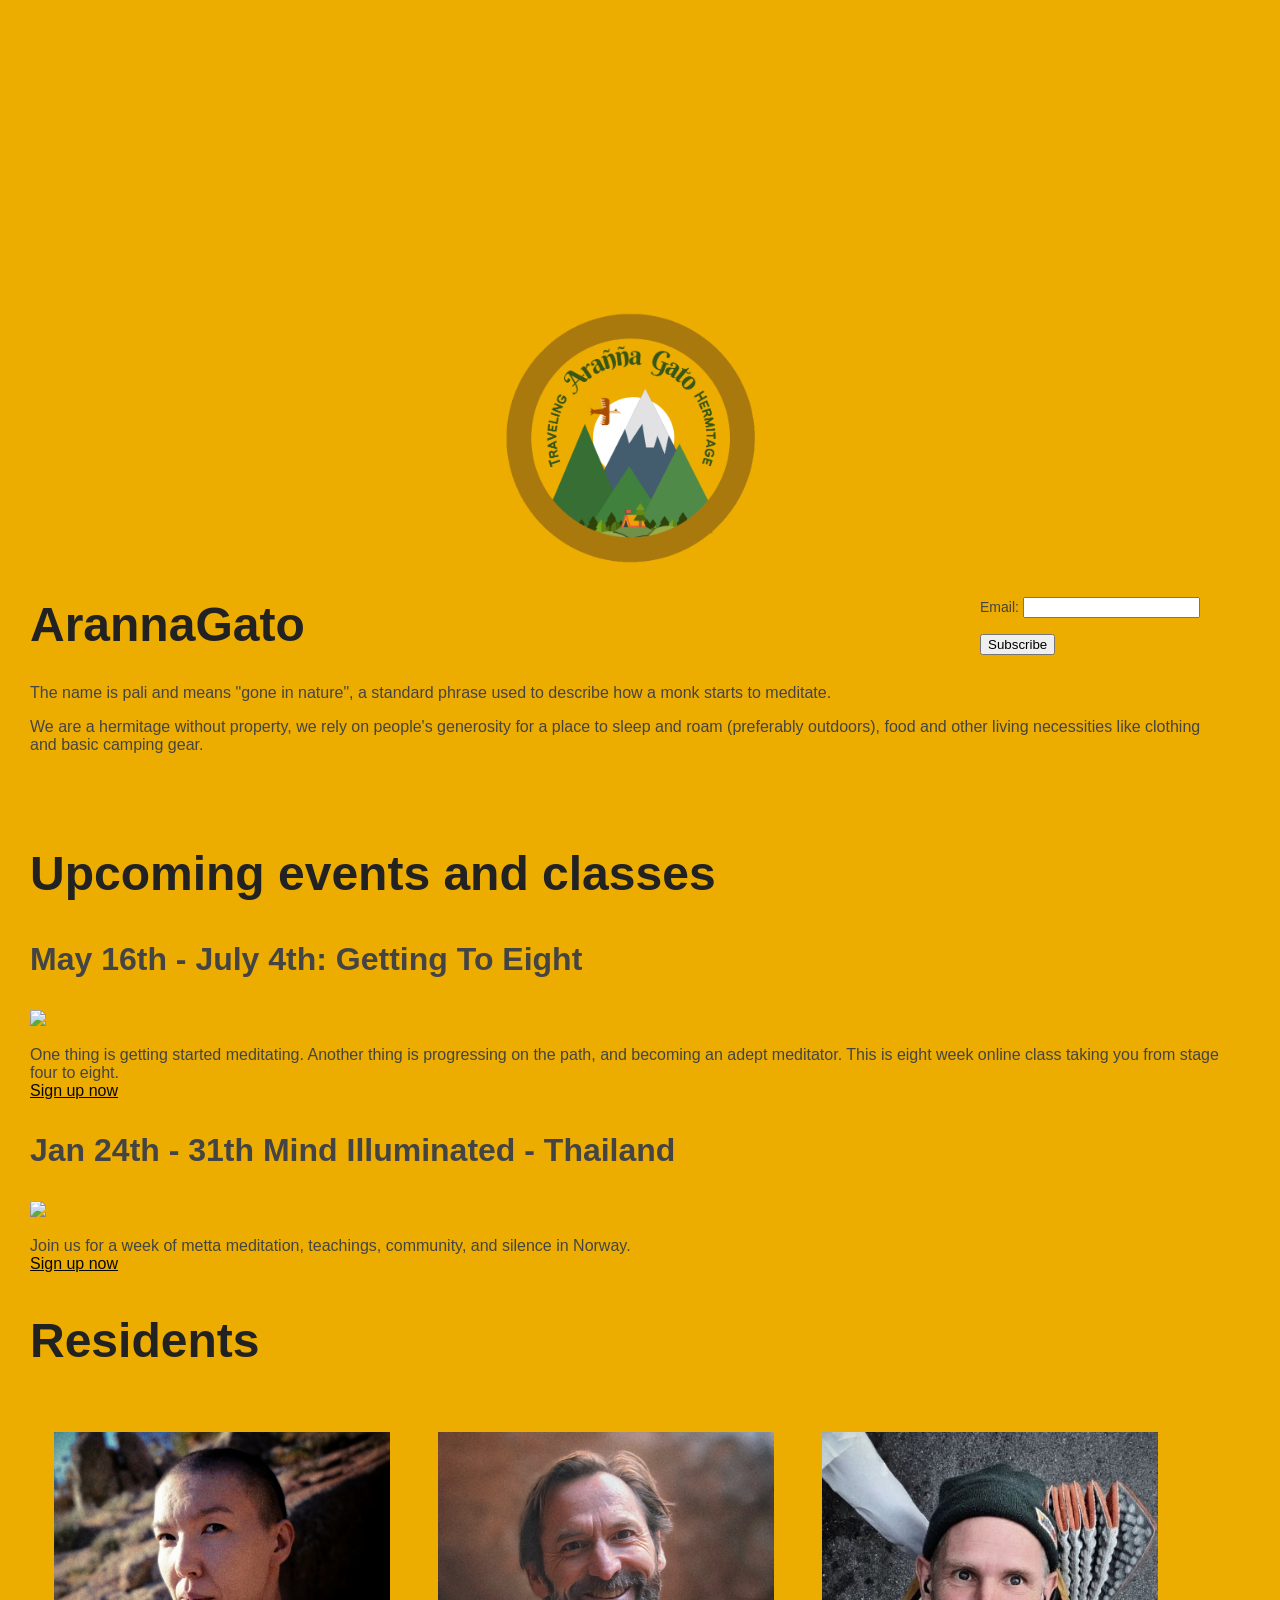
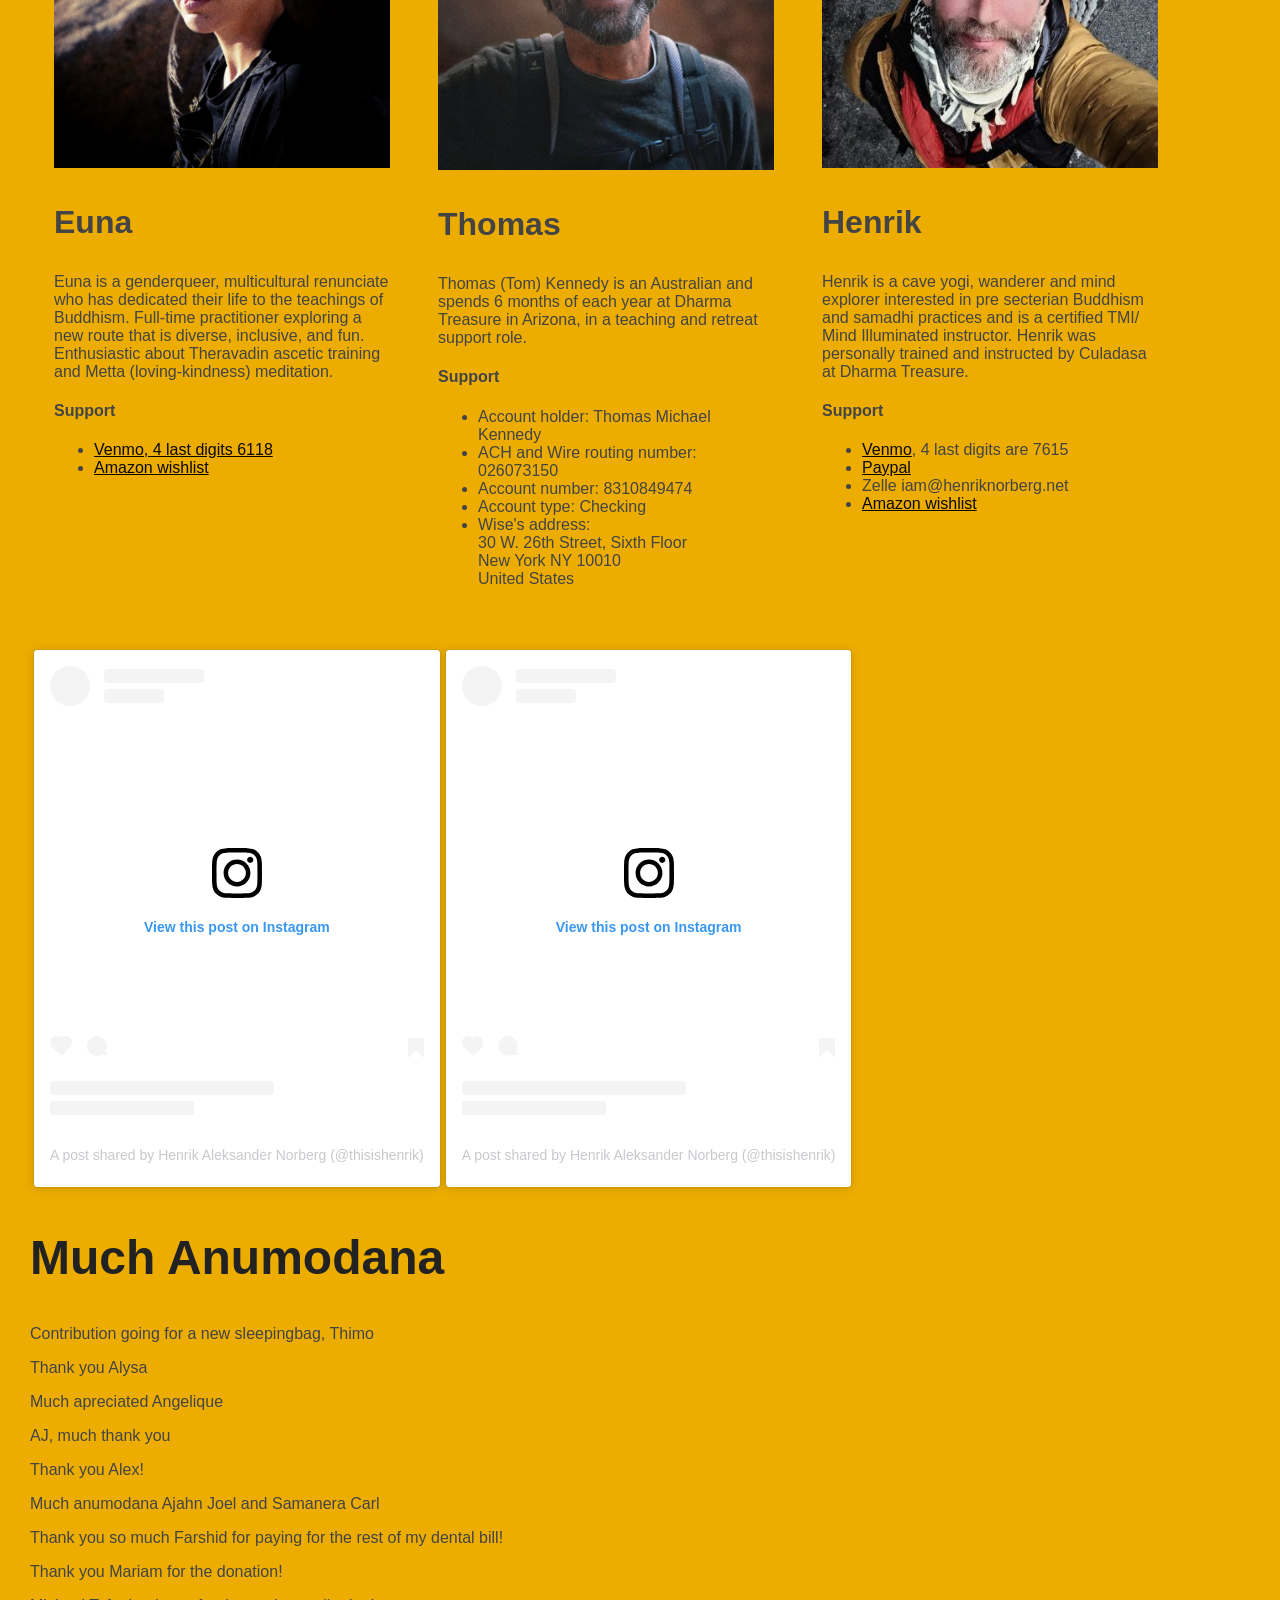
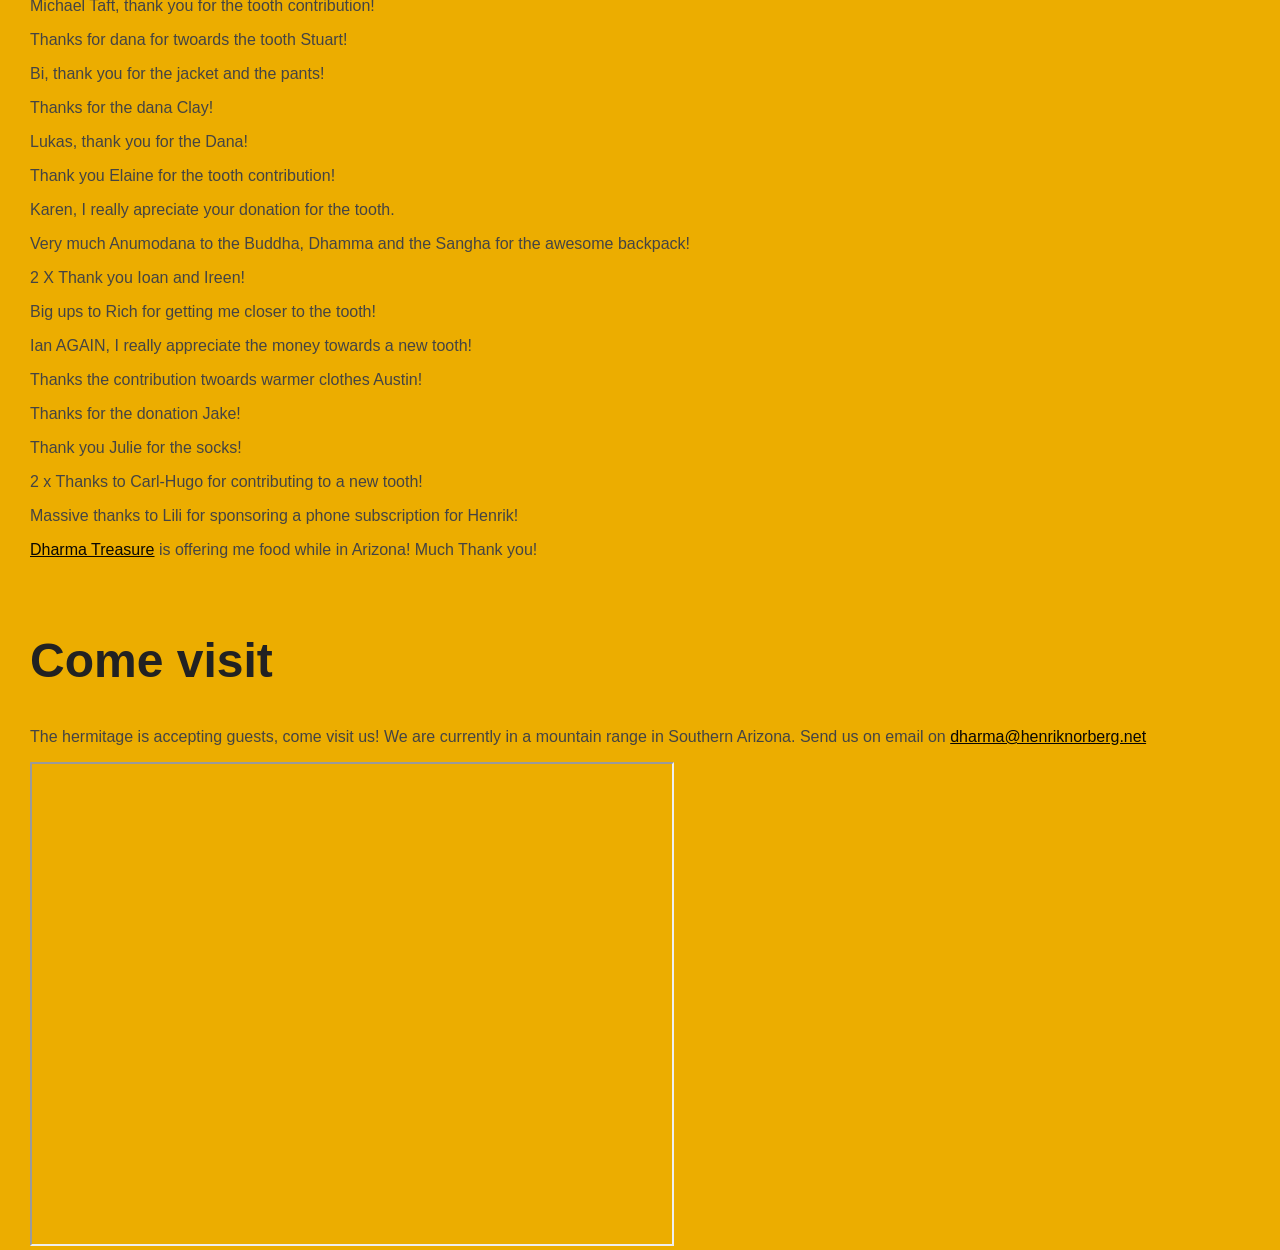
==== index.html @ daa72509 "banner test4" ====
<!DOCTYPE html>
<html lang="en">

<head>
  <meta charset="utf-8">
  <meta name="viewport" content="width=device-width">

  <title>Aranna Gato Hermitage</title>
  <meta name="description" content="A personal collection of recipes and other cooking resources.">
  <meta name="author" content="Alex Rutar">

  <link rel="stylesheet" type="text/css" href="style.css">
  <link rel="icon" href="/icon.png" type="image/svg+xml">
</head>

<body>
  <!-- <div class="banner"> -->
   </div>
  <!-- <nav>
      <a href="/writing/">Writing</a>
      <a href="/">About</a>
    </nav> -->
 
  <div class="content">
   <img class="logo" alt="Aranna Gato Traveling Hermitage" src="arannaLogo.png">
    <!-- Sign up -->

    <div id="mc_embed_shell" Margin-left: 50px;" style="float:right">
      <link href="//cdn-images.mailchimp.com/embedcode/classic-061523.css" rel="stylesheet" type="text/css">
      <style type="text/css">
        #mc_embed_signup {

          false;
          clear: left;
          font: 14px Helvetica, Arial, sans-serif;
          width: 250px;

        }

        /* Add your own Mailchimp form style overrides in your site stylesheet or in this style block.
            We recommend moving this block and the preceding CSS link to the HEAD of your HTML file. */
      </style>

      <div id="mc_embed_signup">
        <form
          action="https://henriknorberg.us5.list-manage.com/subscribe/post?u=52f7e130e2c06dae5dff560c1&amp;id=2089b57725&amp;f_id=007f2cebf0"
          method="post" id="mc-embedded-subscribe-form" name="mc-embedded-subscribe-form" class="validate"
          target="_blank">
          <div id="mc_embed_signup_scroll">

            <div class="mc-field-group"><label for="mce-EMAIL">Email: </label><input type="email" name="EMAIL"
                class="required email" id="mce-EMAIL" required="" value=""></div>
            <div id="mce-responses" class="clear foot">
              <div class="response" id="mce-error-response" style="display: none;"></div>
              <div class="response" id="mce-success-response" style="display: none;"></div>
            </div>
            <div aria-hidden="true" style="position: absolute; left: -5000px;">
              /* real people should not fill this in and expect good things - do not remove this or risk form bot
              signups */
              <input type="text" name="b_52f7e130e2c06dae5dff560c1_2089b57725" tabindex="-1" value="">
            </div>
            <br />
            <div class="optionalParent">
              <div class="clear foot">
                <input type="submit" name="subscribe" id="mc-embedded-subscribe" class="button" value="Subscribe">
                <p style="margin: 0px auto;"><a href="http://eepurl.com/iH0bYs"
                    title="Mailchimp - email marketing made easy and fun"><span style="margin-top: -63px; display: inline-block; background-color: transparent; border-radius:
                      4px;"></span></a></p>
              </div>
            </div>
          </div>
        </form>
      </div>
      <script defer type="text/javascript" src="//s3.amazonaws.com/downloads.mailchimp.com/js/mc-validate.js"></script>
      <script defer type="text/javascript">
        (function ($) {
          window.fnames = new Array();
          window.ftypes = new Array();
          fnames[0] = 'EMAIL';
          ftypes[0] = 'email';
        }(jQuery));
        var $mcj = jQuery.noConflict(true);
      </script>
    </div>

    <!-- END signup -->
    <div class="">
      <h1>ArannaGato</h1>

      <p>The name is pali and means "gone in nature", a standard phrase used to describe how a monk starts to meditate.
      </p>
      <p>
        We are a hermitage without property, we rely on people's generosity for a place to sleep and roam (preferably
        outdoors),
        food and other living necessities like clothing and basic camping gear.</p>

    </div>
    <br />




    <div>
      <br />
      <div class="events">
        <h2>Upcoming events and classes</h2>
        <!-- <h3>Getting from one to Ten - on demand</h3>
      <img width="100%" src="https://dharmatreasure.org/wp-content/uploads/illuminatingthenrth-1536x730.png">
      <p>an in-person alternative to the Getting to 4/8/10 class for anyone who cannot join the group events. You'll have access to the latest course materials, video lectures, and have a weekly one-hour one-on-one session with Henrik.       <a></a>
      </p> -->

        <h3>May 16th - July 4th: Getting To Eight</h3>
        <a href="https://www.eventbrite.com/e/getting-to-eight-2026-tickets-1926404119579?aff=henrik">
          <img width="100%" src="https://dharmatreasure.org/wp-content/uploads/gettingtoeight26-1-800x415.png">
        </a>
        <p>
          One thing is getting started meditating. Another thing is progressing on the path, and becoming an adept
          meditator.
          This is eight week online class taking you from stage four to eight.
          <a href="https://www.eventbrite.com/e/getting-to-eight-2026-tickets-1926404119579?aff=henrik"></br>Sign
            up
            now</a>
        </p>

        <h3>Jan 24th - 31th Mind Illuminated - Thailand</h3>
        <a href="https://www.eventbrite.com/e/the-mind-iluminated-norway-tickets-1925111713959?aff=henrik">
          <img width="100%" src="https://dharmatreasure.org/wp-content/uploads/mindilluminated-metta-800x351.png">
        </a>
        <p>
          Join us for a week of metta meditation, teachings, community, and silence in Norway.
          <a href="https://www.eventbrite.com/e/the-mind-iluminated-norway-tickets-1925111713959?aff=henrik"></br>Sign
            up
            now</a>
        </p>

      </div>
      <h2>Residents</h2>
      <div class="person">

        <img src="euna.jpg" alt="">
        <h3>Euna</h3>
        <p>
          Euna is a genderqueer, multicultural renunciate who has dedicated their life to the teachings of Buddhism.
          Full-time practitioner exploring a new route that is diverse, inclusive, and fun. Enthusiastic about
          Theravadin ascetic training and Metta (loving-kindness) meditation.
        </p>
        <h4>Support</h4>
        <ul>

          <li><a href="https://account.venmo.com/u/eunathescoby">Venmo, 4 last digits 6118</a></li>

          <li><a href="https://www.amazon.com/hz/wishlist/ls/124J8D5WPN23A/ref=nav_wishlist_lists_1">Amazon wishlist</a>
          </li>


        </ul>


      </div>
      <div class="person">

        <img src="tom.jpg" alt="">
        <h3>Thomas</h3>
        <p>
          Thomas (Tom) Kennedy is an Australian and spends 6 months of each year at Dharma Treasure in Arizona, in a
          teaching and retreat support role. </p>
        <h4>Support</h4>
        <ul>
          <li>Account holder: Thomas Michael Kennedy</li>
          <li>ACH and Wire routing number: 026073150</li>
          <li>Account number: 8310849474</li>
          <li>Account type: Checking</li>
          <li>Wise's address: <br /> 30 W. 26th Street, Sixth Floor
            <br />New York NY 10010
            <br />United States</li>
        </ul>
        <br />

      </div>
      <div class="person">

        <img src="henrik.jpg" alt="">
        <h3>Henrik</h3>
        <p>
          Henrik is a cave yogi, wanderer and mind explorer interested in pre secterian Buddhism and samadhi practices
          and is a certified TMI/ Mind Illuminated instructor. Henrik was personally
          trained and instructed by Culadasa at Dharma Treasure.
        </p>
        <h4>Support</h4>
        <ul>
          <li><a href="https://account.venmo.com/u/henrik-norberg">Venmo</a>, 4 last digits are 7615</li>
          <li><a href="https://www.paypal.com/paypalme/thisishenrik">Paypal</a></li>
          <li>Zelle iam@henriknorberg.net</li>
          <li><a href="https://www.amazon.com/hz/wishlist/ls/2X8P7S09TIFB2?ref_=wl_share">
              Amazon wishlist</a></li>
        </ul>
        <br />


      </div>
    </div>
    <br />
    <br />

    <table class="demo">
      <tbody>

        <tr>
          <td>
            <blockquote class="instagram-media" data-instgrm-captioned
              data-instgrm-permalink="https://www.instagram.com/p/Ck3DsiyuTY8/?utm_source=ig_embed&amp;utm_campaign=loading"
              data-instgrm-version="14"
              style=" background:#FFF; border:0; border-radius:3px; box-shadow:0 0 1px 0 rgba(0,0,0,0.5),0 1px 10px 0 rgba(0,0,0,0.15); margin: 1px; max-width:540px; min-width:326px; padding:0; width:99.375%; width:-webkit-calc(100% - 2px); width:calc(100% - 2px);">
              <div style="padding:16px;"> <a
                  href="https://www.instagram.com/p/Ck3DsiyuTY8/?utm_source=ig_embed&amp;utm_campaign=loading"
                  style=" background:#FFFFFF; line-height:0; padding:0 0; text-align:center; text-decoration:none; width:100%;"
                  target="_blank">
                  <div style=" display: flex; flex-direction: row; align-items: center;">
                    <div
                      style="background-color: #F4F4F4; border-radius: 50%; flex-grow: 0; height: 40px; margin-right: 14px; width: 40px;">
                    </div>
                    <div style="display: flex; flex-direction: column; flex-grow: 1; justify-content: center;">
                      <div
                        style=" background-color: #F4F4F4; border-radius: 4px; flex-grow: 0; height: 14px; margin-bottom: 6px; width: 100px;">
                      </div>
                      <div
                        style=" background-color: #F4F4F4; border-radius: 4px; flex-grow: 0; height: 14px; width: 60px;">
                      </div>
                    </div>
                  </div>
                  <div style="padding: 19% 0;"></div>
                  <div style="display:block; height:50px; margin:0 auto 12px; width:50px;"><svg width="50px"
                      height="50px" viewBox="0 0 60 60" version="1.1" xmlns="https://www.w3.org/2000/svg"
                      xmlns:xlink="https://www.w3.org/1999/xlink">
                      <g stroke="none" stroke-width="1" fill="none" fill-rule="evenodd">
                        <g transform="translate(-511.000000, -20.000000)" fill="#000000">
                          <g>
                            <path
                              d="M556.869,30.41 C554.814,30.41 553.148,32.076 553.148,34.131 C553.148,36.186 554.814,37.852 556.869,37.852 C558.924,37.852 560.59,36.186 560.59,34.131 C560.59,32.076 558.924,30.41 556.869,30.41 M541,60.657 C535.114,60.657 530.342,55.887 530.342,50 C530.342,44.114 535.114,39.342 541,39.342 C546.887,39.342 551.658,44.114 551.658,50 C551.658,55.887 546.887,60.657 541,60.657 M541,33.886 C532.1,33.886 524.886,41.1 524.886,50 C524.886,58.899 532.1,66.113 541,66.113 C549.9,66.113 557.115,58.899 557.115,50 C557.115,41.1 549.9,33.886 541,33.886 M565.378,62.101 C565.244,65.022 564.756,66.606 564.346,67.663 C563.803,69.06 563.154,70.057 562.106,71.106 C561.058,72.155 560.06,72.803 558.662,73.347 C557.607,73.757 556.021,74.244 553.102,74.378 C549.944,74.521 548.997,74.552 541,74.552 C533.003,74.552 532.056,74.521 528.898,74.378 C525.979,74.244 524.393,73.757 523.338,73.347 C521.94,72.803 520.942,72.155 519.894,71.106 C518.846,70.057 518.197,69.06 517.654,67.663 C517.244,66.606 516.755,65.022 516.623,62.101 C516.479,58.943 516.448,57.996 516.448,50 C516.448,42.003 516.479,41.056 516.623,37.899 C516.755,34.978 517.244,33.391 517.654,32.338 C518.197,30.938 518.846,29.942 519.894,28.894 C520.942,27.846 521.94,27.196 523.338,26.654 C524.393,26.244 525.979,25.756 528.898,25.623 C532.057,25.479 533.004,25.448 541,25.448 C548.997,25.448 549.943,25.479 553.102,25.623 C556.021,25.756 557.607,26.244 558.662,26.654 C560.06,27.196 561.058,27.846 562.106,28.894 C563.154,29.942 563.803,30.938 564.346,32.338 C564.756,33.391 565.244,34.978 565.378,37.899 C565.522,41.056 565.552,42.003 565.552,50 C565.552,57.996 565.522,58.943 565.378,62.101 M570.82,37.631 C570.674,34.438 570.167,32.258 569.425,30.349 C568.659,28.377 567.633,26.702 565.965,25.035 C564.297,23.368 562.623,22.342 560.652,21.575 C558.743,20.834 556.562,20.326 553.369,20.18 C550.169,20.033 549.148,20 541,20 C532.853,20 531.831,20.033 528.631,20.18 C525.438,20.326 523.257,20.834 521.349,21.575 C519.376,22.342 517.703,23.368 516.035,25.035 C514.368,26.702 513.342,28.377 512.574,30.349 C511.834,32.258 511.326,34.438 511.181,37.631 C511.035,40.831 511,41.851 511,50 C511,58.147 511.035,59.17 511.181,62.369 C511.326,65.562 511.834,67.743 512.574,69.651 C513.342,71.625 514.368,73.296 516.035,74.965 C517.703,76.634 519.376,77.658 521.349,78.425 C523.257,79.167 525.438,79.673 528.631,79.82 C531.831,79.965 532.853,80.001 541,80.001 C549.148,80.001 550.169,79.965 553.369,79.82 C556.562,79.673 558.743,79.167 560.652,78.425 C562.623,77.658 564.297,76.634 565.965,74.965 C567.633,73.296 568.659,71.625 569.425,69.651 C570.167,67.743 570.674,65.562 570.82,62.369 C570.966,59.17 571,58.147 571,50 C571,41.851 570.966,40.831 570.82,37.631">
                            </path>
                          </g>
                        </g>
                      </g>
                    </svg></div>
                  <div style="padding-top: 8px;">
                    <div
                      style=" color:#3897f0; font-family:Arial,sans-serif; font-size:14px; font-style:normal; font-weight:550; line-height:18px;">
                      View this post on Instagram</div>
                  </div>
                  <div style="padding: 12.5% 0;"></div>
                  <div style="display: flex; flex-direction: row; margin-bottom: 14px; align-items: center;">
                    <div>
                      <div
                        style="background-color: #F4F4F4; border-radius: 50%; height: 12.5px; width: 12.5px; transform: translateX(0px) translateY(7px);">
                      </div>
                      <div
                        style="background-color: #F4F4F4; height: 12.5px; transform: rotate(-45deg) translateX(3px) translateY(1px); width: 12.5px; flex-grow: 0; margin-right: 14px; margin-left: 2px;">
                      </div>
                      <div
                        style="background-color: #F4F4F4; border-radius: 50%; height: 12.5px; width: 12.5px; transform: translateX(9px) translateY(-18px);">
                      </div>
                    </div>
                    <div style="margin-left: 8px;">
                      <div
                        style=" background-color: #F4F4F4; border-radius: 50%; flex-grow: 0; height: 20px; width: 20px;">
                      </div>
                      <div
                        style=" width: 0; height: 0; border-top: 2px solid transparent; border-left: 6px solid #f4f4f4; border-bottom: 2px solid transparent; transform: translateX(16px) translateY(-4px) rotate(30deg)">
                      </div>
                    </div>
                    <div style="margin-left: auto;">
                      <div
                        style=" width: 0px; border-top: 8px solid #F4F4F4; border-right: 8px solid transparent; transform: translateY(16px);">
                      </div>
                      <div
                        style=" background-color: #F4F4F4; flex-grow: 0; height: 12px; width: 16px; transform: translateY(-4px);">
                      </div>
                      <div
                        style=" width: 0; height: 0; border-top: 8px solid #F4F4F4; border-left: 8px solid transparent; transform: translateY(-4px) translateX(8px);">
                      </div>
                    </div>
                  </div>
                  <div
                    style="display: flex; flex-direction: column; flex-grow: 1; justify-content: center; margin-bottom: 24px;">
                    <div
                      style=" background-color: #F4F4F4; border-radius: 4px; flex-grow: 0; height: 14px; margin-bottom: 6px; width: 224px;">
                    </div>
                    <div
                      style=" background-color: #F4F4F4; border-radius: 4px; flex-grow: 0; height: 14px; width: 144px;">
                    </div>
                  </div>
                </a>
                <p
                  style=" color:#c9c8cd; font-family:Arial,sans-serif; font-size:14px; line-height:17px; margin-bottom:0; margin-top:8px; overflow:hidden; padding:8px 0 7px; text-align:center; text-overflow:ellipsis; white-space:nowrap;">
                  <a href="https://www.instagram.com/p/Ck3DsiyuTY8/?utm_source=ig_embed&amp;utm_campaign=loading"
                    style=" color:#c9c8cd; font-family:Arial,sans-serif; font-size:14px; font-style:normal; font-weight:normal; line-height:17px; text-decoration:none;"
                    target="_blank">A post shared by Henrik Aleksander Norberg (@thisishenrik)</a></p>
              </div>
            </blockquote>
            <script async src="//www.instagram.com/embed.js"></script>
          </td>
          <td>
            <blockquote class="instagram-media" data-instgrm-captioned
              data-instgrm-permalink="https://www.instagram.com/p/Ce2UIdcLdB8/?utm_source=ig_embed&amp;utm_campaign=loading"
              data-instgrm-version="14"
              style=" background:#FFF; border:0; border-radius:3px; box-shadow:0 0 1px 0 rgba(0,0,0,0.5),0 1px 10px 0 rgba(0,0,0,0.15); margin: 1px; max-width:540px; min-width:326px; padding:0; width:99.375%; width:-webkit-calc(100% - 2px); width:calc(100% - 2px);">
              <div style="padding:16px;"> <a
                  href="https://www.instagram.com/p/Ce2UIdcLdB8/?utm_source=ig_embed&amp;utm_campaign=loading"
                  style=" background:#FFFFFF; line-height:0; padding:0 0; text-align:center; text-decoration:none; width:100%;"
                  target="_blank">
                  <div style=" display: flex; flex-direction: row; align-items: center;">
                    <div
                      style="background-color: #F4F4F4; border-radius: 50%; flex-grow: 0; height: 40px; margin-right: 14px; width: 40px;">
                    </div>
                    <div style="display: flex; flex-direction: column; flex-grow: 1; justify-content: center;">
                      <div
                        style=" background-color: #F4F4F4; border-radius: 4px; flex-grow: 0; height: 14px; margin-bottom: 6px; width: 100px;">
                      </div>
                      <div
                        style=" background-color: #F4F4F4; border-radius: 4px; flex-grow: 0; height: 14px; width: 60px;">
                      </div>
                    </div>
                  </div>
                  <div style="padding: 19% 0;"></div>
                  <div style="display:block; height:50px; margin:0 auto 12px; width:50px;"><svg width="50px"
                      height="50px" viewBox="0 0 60 60" version="1.1" xmlns="https://www.w3.org/2000/svg"
                      xmlns:xlink="https://www.w3.org/1999/xlink">
                      <g stroke="none" stroke-width="1" fill="none" fill-rule="evenodd">
                        <g transform="translate(-511.000000, -20.000000)" fill="#000000">
                          <g>
                            <path
                              d="M556.869,30.41 C554.814,30.41 553.148,32.076 553.148,34.131 C553.148,36.186 554.814,37.852 556.869,37.852 C558.924,37.852 560.59,36.186 560.59,34.131 C560.59,32.076 558.924,30.41 556.869,30.41 M541,60.657 C535.114,60.657 530.342,55.887 530.342,50 C530.342,44.114 535.114,39.342 541,39.342 C546.887,39.342 551.658,44.114 551.658,50 C551.658,55.887 546.887,60.657 541,60.657 M541,33.886 C532.1,33.886 524.886,41.1 524.886,50 C524.886,58.899 532.1,66.113 541,66.113 C549.9,66.113 557.115,58.899 557.115,50 C557.115,41.1 549.9,33.886 541,33.886 M565.378,62.101 C565.244,65.022 564.756,66.606 564.346,67.663 C563.803,69.06 563.154,70.057 562.106,71.106 C561.058,72.155 560.06,72.803 558.662,73.347 C557.607,73.757 556.021,74.244 553.102,74.378 C549.944,74.521 548.997,74.552 541,74.552 C533.003,74.552 532.056,74.521 528.898,74.378 C525.979,74.244 524.393,73.757 523.338,73.347 C521.94,72.803 520.942,72.155 519.894,71.106 C518.846,70.057 518.197,69.06 517.654,67.663 C517.244,66.606 516.755,65.022 516.623,62.101 C516.479,58.943 516.448,57.996 516.448,50 C516.448,42.003 516.479,41.056 516.623,37.899 C516.755,34.978 517.244,33.391 517.654,32.338 C518.197,30.938 518.846,29.942 519.894,28.894 C520.942,27.846 521.94,27.196 523.338,26.654 C524.393,26.244 525.979,25.756 528.898,25.623 C532.057,25.479 533.004,25.448 541,25.448 C548.997,25.448 549.943,25.479 553.102,25.623 C556.021,25.756 557.607,26.244 558.662,26.654 C560.06,27.196 561.058,27.846 562.106,28.894 C563.154,29.942 563.803,30.938 564.346,32.338 C564.756,33.391 565.244,34.978 565.378,37.899 C565.522,41.056 565.552,42.003 565.552,50 C565.552,57.996 565.522,58.943 565.378,62.101 M570.82,37.631 C570.674,34.438 570.167,32.258 569.425,30.349 C568.659,28.377 567.633,26.702 565.965,25.035 C564.297,23.368 562.623,22.342 560.652,21.575 C558.743,20.834 556.562,20.326 553.369,20.18 C550.169,20.033 549.148,20 541,20 C532.853,20 531.831,20.033 528.631,20.18 C525.438,20.326 523.257,20.834 521.349,21.575 C519.376,22.342 517.703,23.368 516.035,25.035 C514.368,26.702 513.342,28.377 512.574,30.349 C511.834,32.258 511.326,34.438 511.181,37.631 C511.035,40.831 511,41.851 511,50 C511,58.147 511.035,59.17 511.181,62.369 C511.326,65.562 511.834,67.743 512.574,69.651 C513.342,71.625 514.368,73.296 516.035,74.965 C517.703,76.634 519.376,77.658 521.349,78.425 C523.257,79.167 525.438,79.673 528.631,79.82 C531.831,79.965 532.853,80.001 541,80.001 C549.148,80.001 550.169,79.965 553.369,79.82 C556.562,79.673 558.743,79.167 560.652,78.425 C562.623,77.658 564.297,76.634 565.965,74.965 C567.633,73.296 568.659,71.625 569.425,69.651 C570.167,67.743 570.674,65.562 570.82,62.369 C570.966,59.17 571,58.147 571,50 C571,41.851 570.966,40.831 570.82,37.631">
                            </path>
                          </g>
                        </g>
                      </g>
                    </svg></div>
                  <div style="padding-top: 8px;">
                    <div
                      style=" color:#3897f0; font-family:Arial,sans-serif; font-size:14px; font-style:normal; font-weight:550; line-height:18px;">
                      View this post on Instagram</div>
                  </div>
                  <div style="padding: 12.5% 0;"></div>
                  <div style="display: flex; flex-direction: row; margin-bottom: 14px; align-items: center;">
                    <div>
                      <div
                        style="background-color: #F4F4F4; border-radius: 50%; height: 12.5px; width: 12.5px; transform: translateX(0px) translateY(7px);">
                      </div>
                      <div
                        style="background-color: #F4F4F4; height: 12.5px; transform: rotate(-45deg) translateX(3px) translateY(1px); width: 12.5px; flex-grow: 0; margin-right: 14px; margin-left: 2px;">
                      </div>
                      <div
                        style="background-color: #F4F4F4; border-radius: 50%; height: 12.5px; width: 12.5px; transform: translateX(9px) translateY(-18px);">
                      </div>
                    </div>
                    <div style="margin-left: 8px;">
                      <div
                        style=" background-color: #F4F4F4; border-radius: 50%; flex-grow: 0; height: 20px; width: 20px;">
                      </div>
                      <div
                        style=" width: 0; height: 0; border-top: 2px solid transparent; border-left: 6px solid #f4f4f4; border-bottom: 2px solid transparent; transform: translateX(16px) translateY(-4px) rotate(30deg)">
                      </div>
                    </div>
                    <div style="margin-left: auto;">
                      <div
                        style=" width: 0px; border-top: 8px solid #F4F4F4; border-right: 8px solid transparent; transform: translateY(16px);">
                      </div>
                      <div
                        style=" background-color: #F4F4F4; flex-grow: 0; height: 12px; width: 16px; transform: translateY(-4px);">
                      </div>
                      <div
                        style=" width: 0; height: 0; border-top: 8px solid #F4F4F4; border-left: 8px solid transparent; transform: translateY(-4px) translateX(8px);">
                      </div>
                    </div>
                  </div>
                  <div
                    style="display: flex; flex-direction: column; flex-grow: 1; justify-content: center; margin-bottom: 24px;">
                    <div
                      style=" background-color: #F4F4F4; border-radius: 4px; flex-grow: 0; height: 14px; margin-bottom: 6px; width: 224px;">
                    </div>
                    <div
                      style=" background-color: #F4F4F4; border-radius: 4px; flex-grow: 0; height: 14px; width: 144px;">
                    </div>
                  </div>
                </a>
                <p
                  style=" color:#c9c8cd; font-family:Arial,sans-serif; font-size:14px; line-height:17px; margin-bottom:0; margin-top:8px; overflow:hidden; padding:8px 0 7px; text-align:center; text-overflow:ellipsis; white-space:nowrap;">
                  <a href="https://www.instagram.com/p/Ce2UIdcLdB8/?utm_source=ig_embed&amp;utm_campaign=loading"
                    style=" color:#c9c8cd; font-family:Arial,sans-serif; font-size:14px; font-style:normal; font-weight:normal; line-height:17px; text-decoration:none;"
                    target="_blank">A post shared by Henrik Aleksander Norberg (@thisishenrik)</a></p>
              </div>
            </blockquote>
            <script async src="//www.instagram.com/embed.js"></script>
          </td>

        </tr>
      </tbody>
    </table>

    <h2>Much Anumodana</h2>
    <p>Contribution going for a new sleepingbag, Thimo </p>
    <p>Thank you Alysa</p>
    <p>Much apreciated Angelique</p>
    <p>AJ, much thank you</p>
    <p>Thank you Alex!</p>
    <p>Much anumodana Ajahn Joel and Samanera Carl</p>
    <p>Thank you so much Farshid for paying for the rest of my dental bill!</p>
    <p>Thank you Mariam for the donation!</p>
    <p>Michael Taft, thank you for the tooth contribution!</p>
    <p>Thanks for dana for twoards the tooth Stuart!</p>
    <p>Bi, thank you for the jacket and the pants!</p>
    <p>Thanks for the dana Clay!</p>
    <p>Lukas, thank you for the Dana!</p>
    <p>Thank you Elaine for the tooth contribution!</p>
    <p>Karen, I really apreciate your donation for the tooth.</p>
    <p>Very much Anumodana to the Buddha, Dhamma and the Sangha for the awesome backpack!</p>
    <p>2 X Thank you Ioan and Ireen!</p>
    <p>Big ups to Rich for getting me closer to the tooth! </p>
    <p>Ian AGAIN, I really appreciate the money towards a new tooth!</p>
    <p>Thanks the contribution twoards warmer clothes Austin!</p>
    <p>Thanks for the donation Jake!</p>
    <p>Thank you Julie for the socks!</p>
    <p>2 x Thanks to Carl-Hugo for contributing to a new tooth!</p>
    <p>Massive thanks to Lili for sponsoring a phone subscription for Henrik! </p>
    <p><a href="https://dharmatreasure.org/" target="_blank"> Dharma Treasure</a> is offering me food while in Arizona!
      Much Thank you!</p>
    <br />
    <h2>Come visit</h2>
    <p>The hermitage is accepting guests, come visit us! We are currently in a mountain range in Southern Arizona. Send
      us on email on <a href="mailto:dharma@henriknorberg.net">dharma@henriknorberg.net</a></p>
    <!-- <iframe width="100%" height="480" frameborder="0" scrolling="no" marginheight="0" marginwidth="0" src="https://www.openstreetmap.org/export/embed.html?bbox=-110.00262737274171%2C31.915306133794754%2C-109.94743824005128%2C31.939454629348976&amp;layer=cyclosm" style="border: 1px solid black"></iframe><br/><small><a href="https://www.openstreetmap.org/#map=15/31.9274/-109.9750&amp;layers=Y">View Larger Map</a></small> -->
    <iframe src="https://www.google.com/maps/d/embed?mid=1Vj8mlH5vkjMuRuXHuEvoBGhtj6PSmdpL&hl=en&ehbc=2E312F"
      width="640" height="480"></iframe>
    </div>
</body>

</html>
---- style.css ----
body {
  font-family: "Helvetica", "Arial", sans-serif;
  margin: 0 auto;

  min-width: 0;
  padding: 0;

  color: #444;
  background: #ECAD00;
  display: grid;
  row-gap: 5px;
  grid-template-columns: auto auto;
  grid-template-rows: 60px auto;
  grid-template-areas:
    "header nav"
    "ct ct"
}

header {
  margin: 0;
  font-size: 23px;

  grid-area: header;
  justify-self: left;
  align-self: end;
}

nav {
  font-size: 18px;

  grid-area: nav;
  justify-self: right;
  align-self: end;
}

nav a {
  margin-left: 20px;
  text-align: right;
}

img {
  max-width: 100%;
}

.logo {
  margin: 32px auto;
  display: block;
  width: 255px;
}


.white,
.white h1 {
  color: #eee;
}

.banner {
  width: 100%;
  min-height: 300px;
  /* Adjust based on your banner size */
  display: flex;
  justify-content: center;
  align-items: center;
  background: url('eunacave.jpg') no-repeat center center;
  background-size: cover;
}

/* The content should naturally sit below the banner */
.content {
  max-width: 1200px;
  margin: 260px auto;
  /* Centers the text horizontally */
  padding: 20px;
  /* Adds breathing room on mobile */
  text-align: left;
  /* Or center, depending on your style */
}

article {
  margin: 600px auto;
  max-width: 820px;
  font-size: 16px;
  padding: 0 10px 25px;
  grid-area: ct;
}

a {
  color: #0a0703;
}

h1,
h2,
strong {
  color: #222;
}

h1 {
  font-size: 48px;
}

h2 {
  font-size: 48px;

}

h3 {
  font-size: 32px;
}


.person {
  float: left;
  padding: 2%;
  width: 28%;
}

.events {
  clear: both;
}

.even .person-img {
  width: 100%;
}

@media screen and (max-width: 1000px) {

  .white,
  .white h1 {
    color: #333;
  }

  .bg {
    display: none;
  }

  article {
    margin-top: 200px;
  }
}
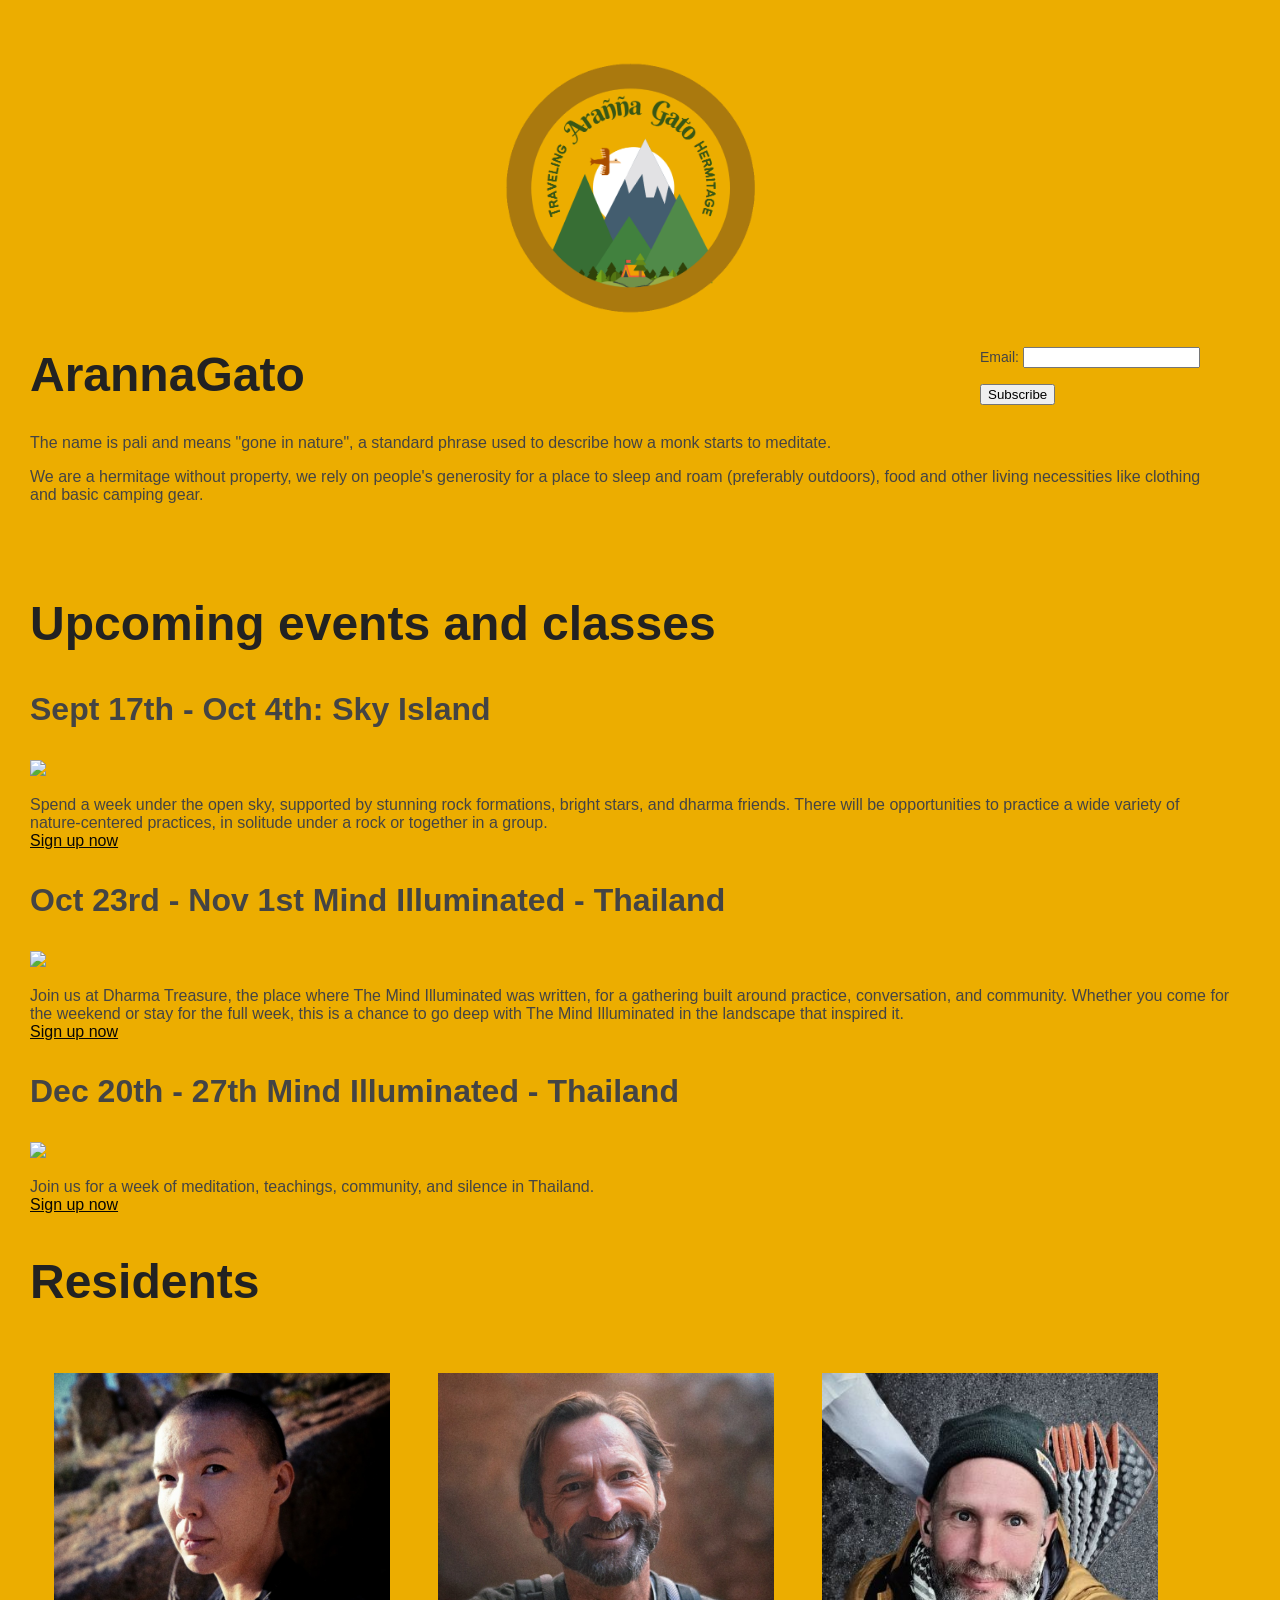
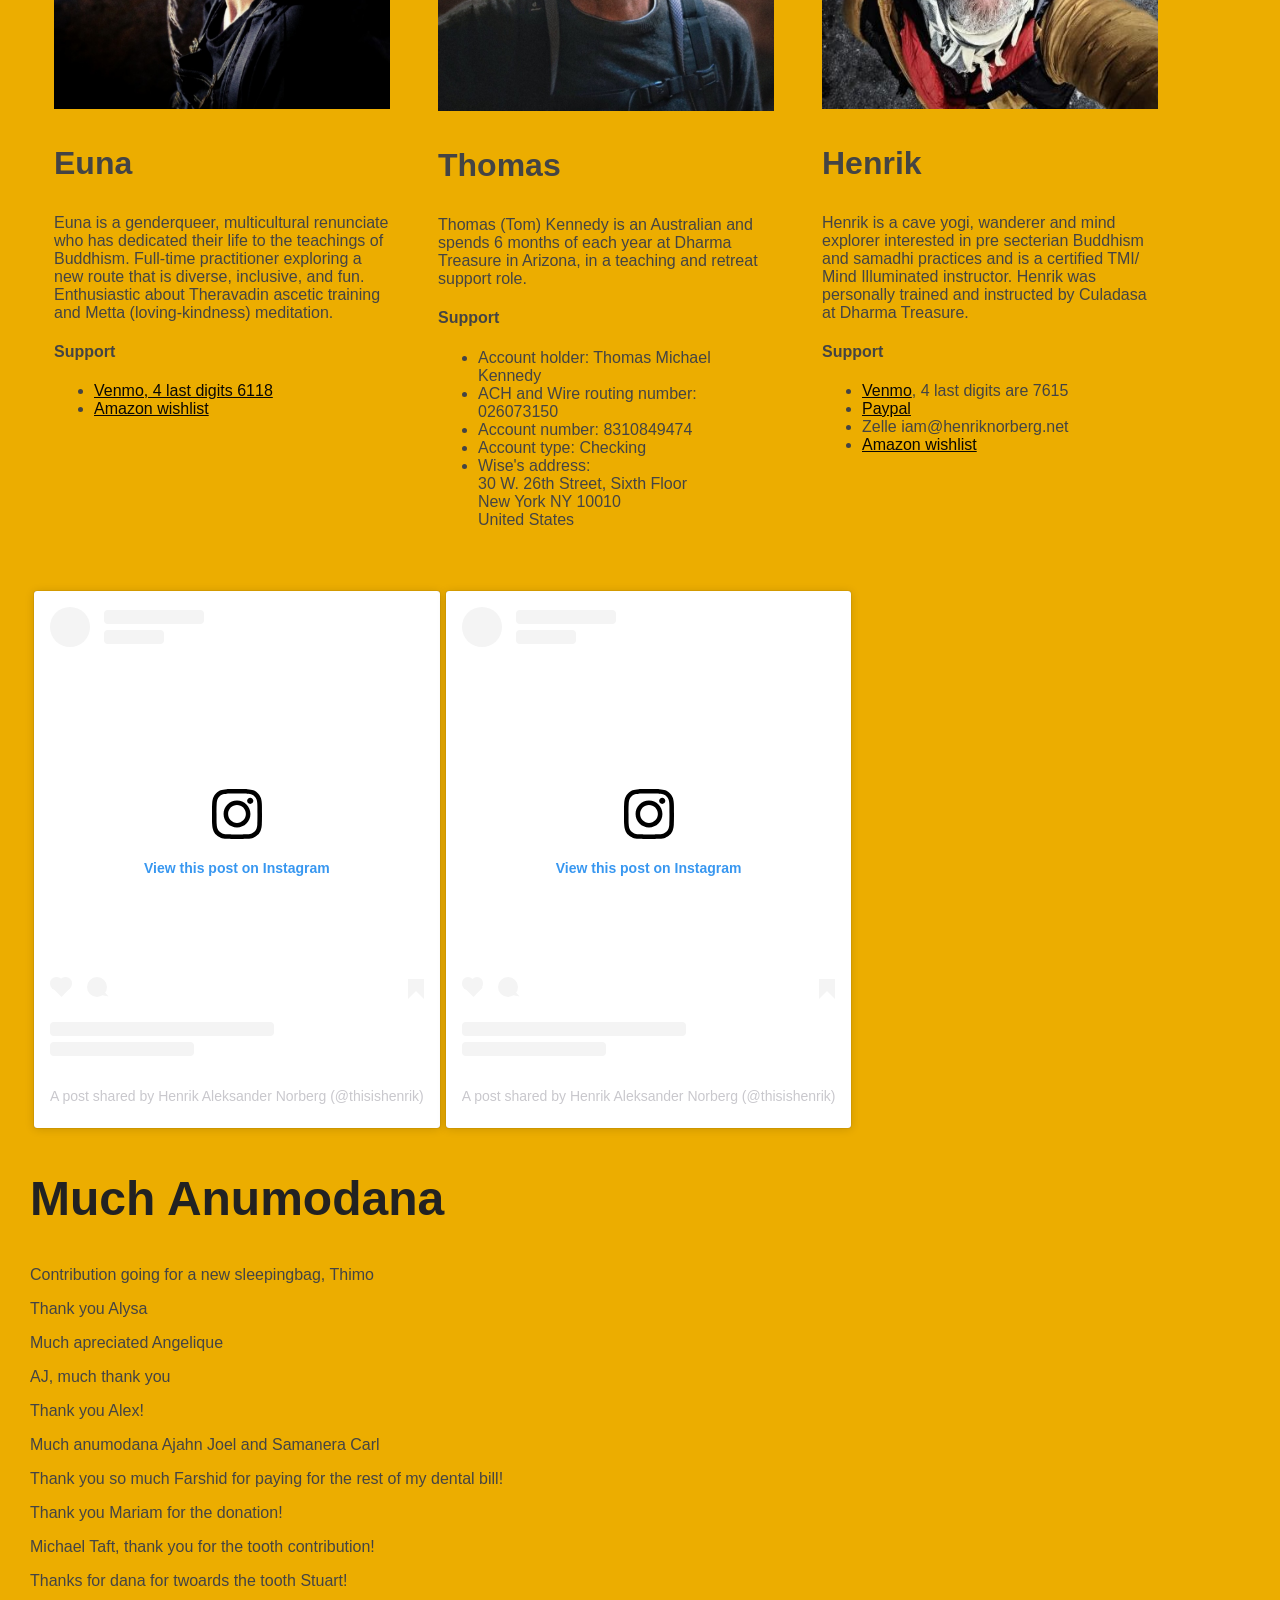
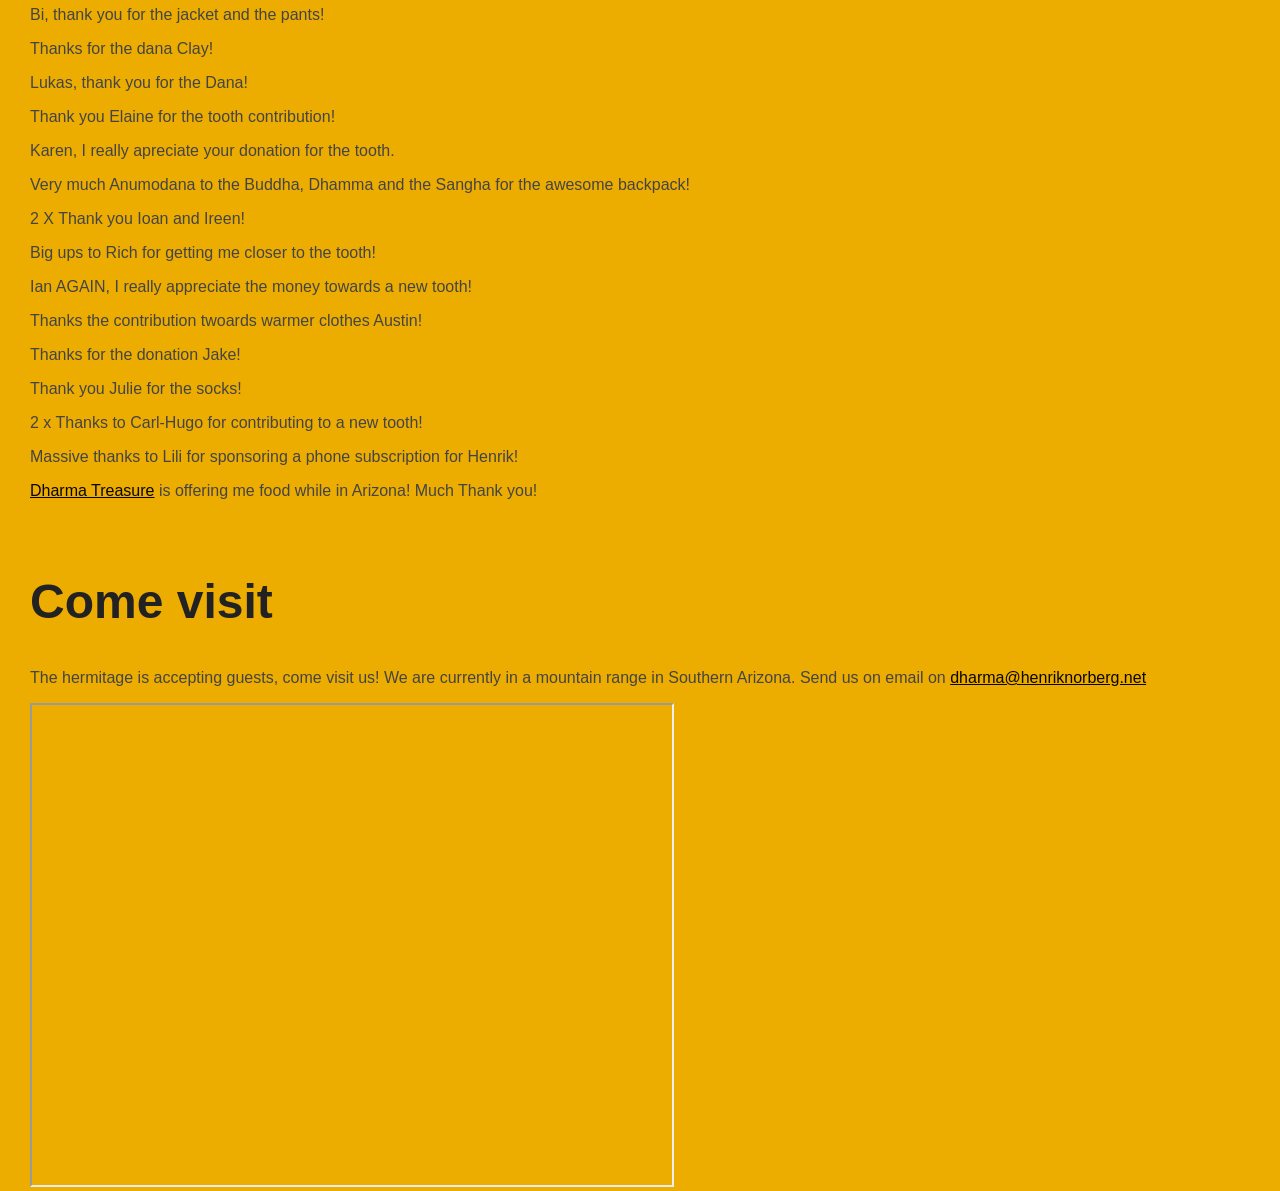
==== commit eb813b09: "Fall retreats"" ====
--- a/index.html
+++ b/index.html
@@ -109,26 +109,35 @@
       <p>an in-person alternative to the Getting to 4/8/10 class for anyone who cannot join the group events. You'll have access to the latest course materials, video lectures, and have a weekly one-hour one-on-one session with Henrik.       <a></a>
       </p> -->
 
-        <h3>May 16th - July 4th: Getting To Eight</h3>
-        <a href="https://www.eventbrite.com/e/getting-to-eight-2026-tickets-1926404119579?aff=henrik">
-          <img width="100%" src="https://dharmatreasure.org/wp-content/uploads/gettingtoeight26-1-800x415.png">
+        <h3>Sept 17th - Oct 4th: Sky Island</h3>
+        <a href="https://www.zeffy.com/en-US/ticketing/sky-island--2026">
+          <img width="100%" src="https://dharmatreasure.org/wp-content/uploads/skyisland-26-1-1536x761.png">
         </a>
         <p>
-          One thing is getting started meditating. Another thing is progressing on the path, and becoming an adept
-          meditator.
-          This is eight week online class taking you from stage four to eight.
-          <a href="https://www.eventbrite.com/e/getting-to-eight-2026-tickets-1926404119579?aff=henrik"></br>Sign
+          Spend a week under the open sky, supported by stunning rock formations, bright stars, and dharma friends. There will be opportunities to practice a wide variety of nature-centered practices, in solitude under a rock or together in a group.
+          <a href="https://www.zeffy.com/en-US/ticketing/sky-island--2026"></br>Sign
             up
             now</a>
         </p>
 
-        <h3>Jan 24th - 31th Mind Illuminated - Thailand</h3>
-        <a href="https://www.eventbrite.com/e/the-mind-iluminated-norway-tickets-1925111713959?aff=henrik">
-          <img width="100%" src="https://dharmatreasure.org/wp-content/uploads/mindilluminated-metta-800x351.png">
+        <h3>Oct 23rd - Nov 1st Mind Illuminated - Thailand</h3>
+        <a href="https://www.zeffy.com/en-US/ticketing/the-mind-illuminated-gathering">
+          <img width="100%" src="https://dharmatreasure.org/wp-content/uploads/tmi2026-1.png">
         </a>
         <p>
-          Join us for a week of metta meditation, teachings, community, and silence in Norway.
-          <a href="https://www.eventbrite.com/e/the-mind-iluminated-norway-tickets-1925111713959?aff=henrik"></br>Sign
+          Join us at Dharma Treasure, the place where The Mind Illuminated was written, for a gathering built around practice, conversation, and community. Whether you come for the weekend or stay for the full week, this is a chance to go deep with The Mind Illuminated in the landscape that inspired it.
+          <a href="https://www.zeffy.com/en-US/ticketing/the-mind-illuminated-gathering"></br>Sign
+            up
+            now</a>
+        </p>
+
+        <h3>Dec 20th - 27th Mind Illuminated - Thailand</h3>
+        <a href="https://www.zeffy.com/en-US/ticketing/the-mind-illuminated-thailand">
+          <img width="100%" src="https://dharmatreasure.org/wp-content/uploads/thai26-2-1536x759.png">
+        </a>
+        <p>
+          Join us for a week of meditation, teachings, community, and silence in Thailand.
+          <a href="https://www.zeffy.com/en-US/ticketing/the-mind-illuminated-thailand"></br>Sign
             up
             now</a>
         </p>
--- a/style.css
+++ b/style.css
@@ -68,7 +68,7 @@
 /* The content should naturally sit below the banner */
 .content {
   max-width: 1200px;
-  margin: 260px auto;
+  margin: 10px auto;
   /* Centers the text horizontally */
   padding: 20px;
   /* Adds breathing room on mobile */
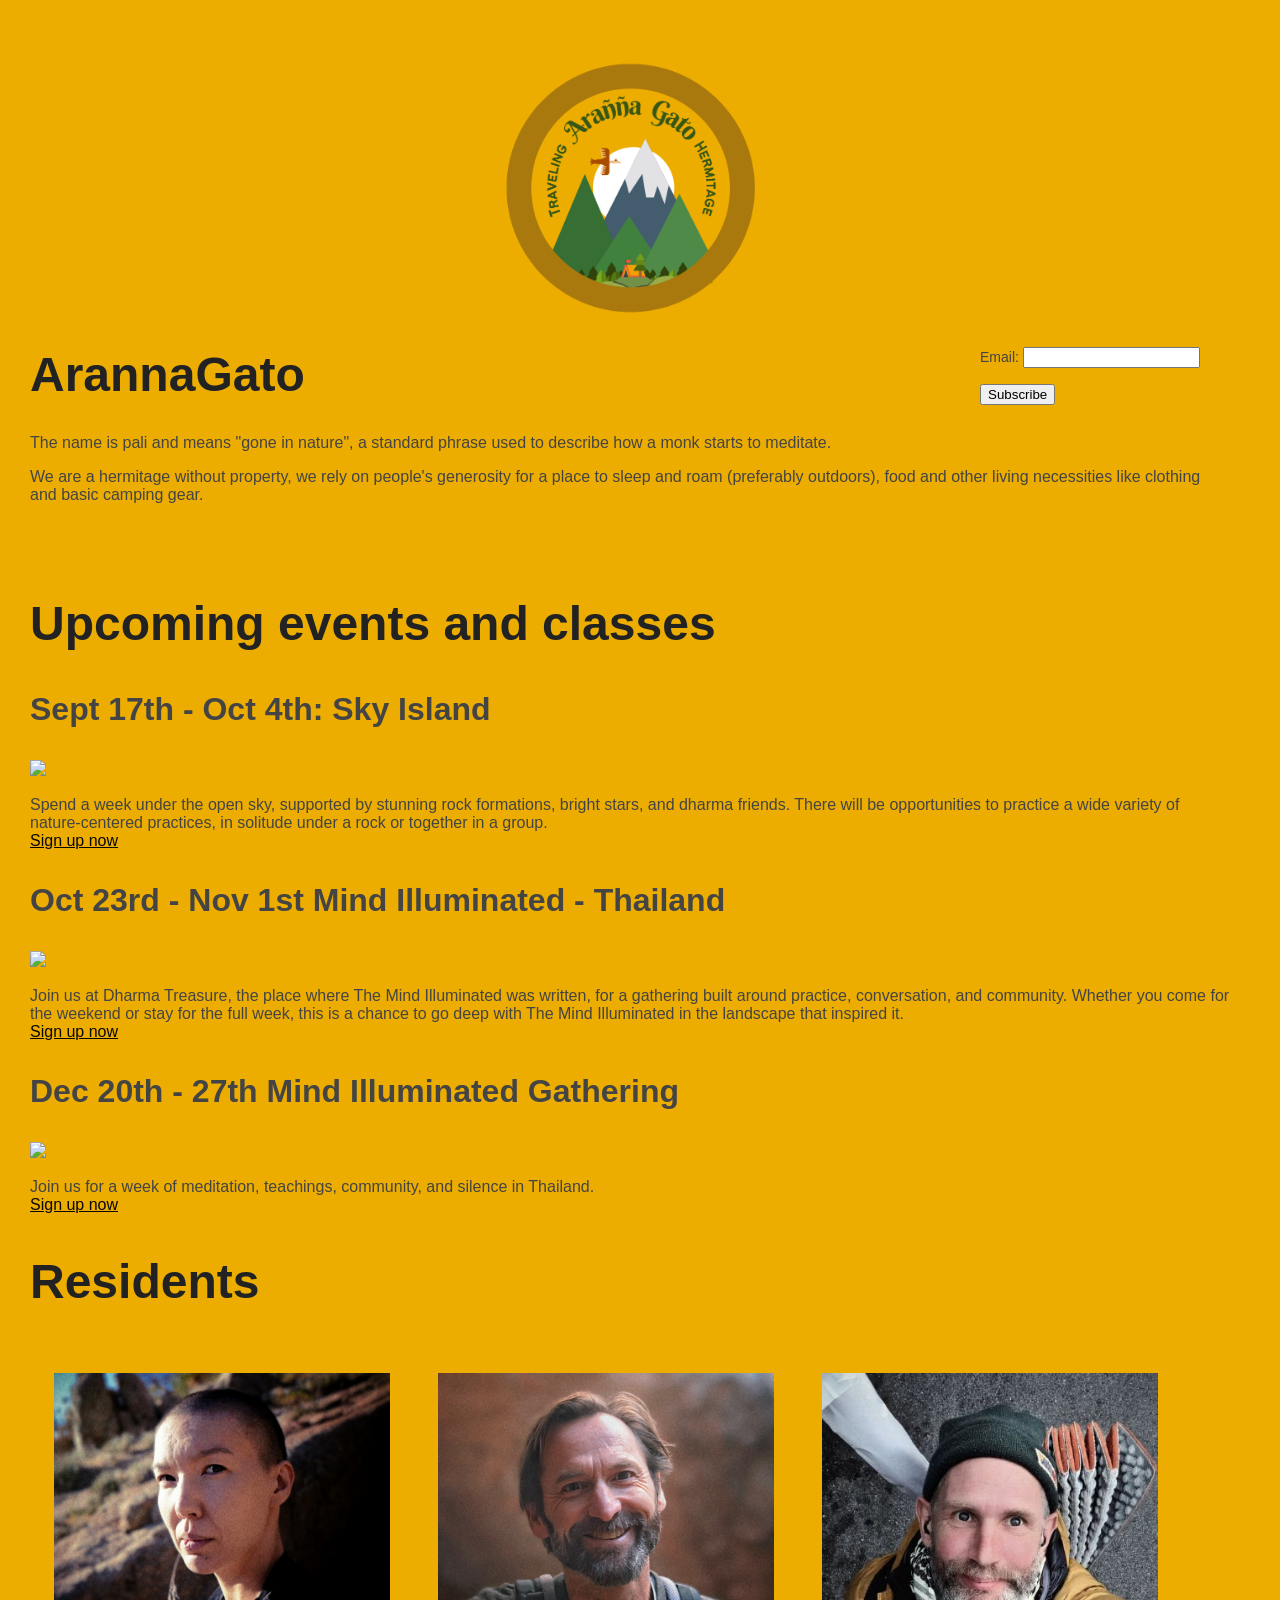
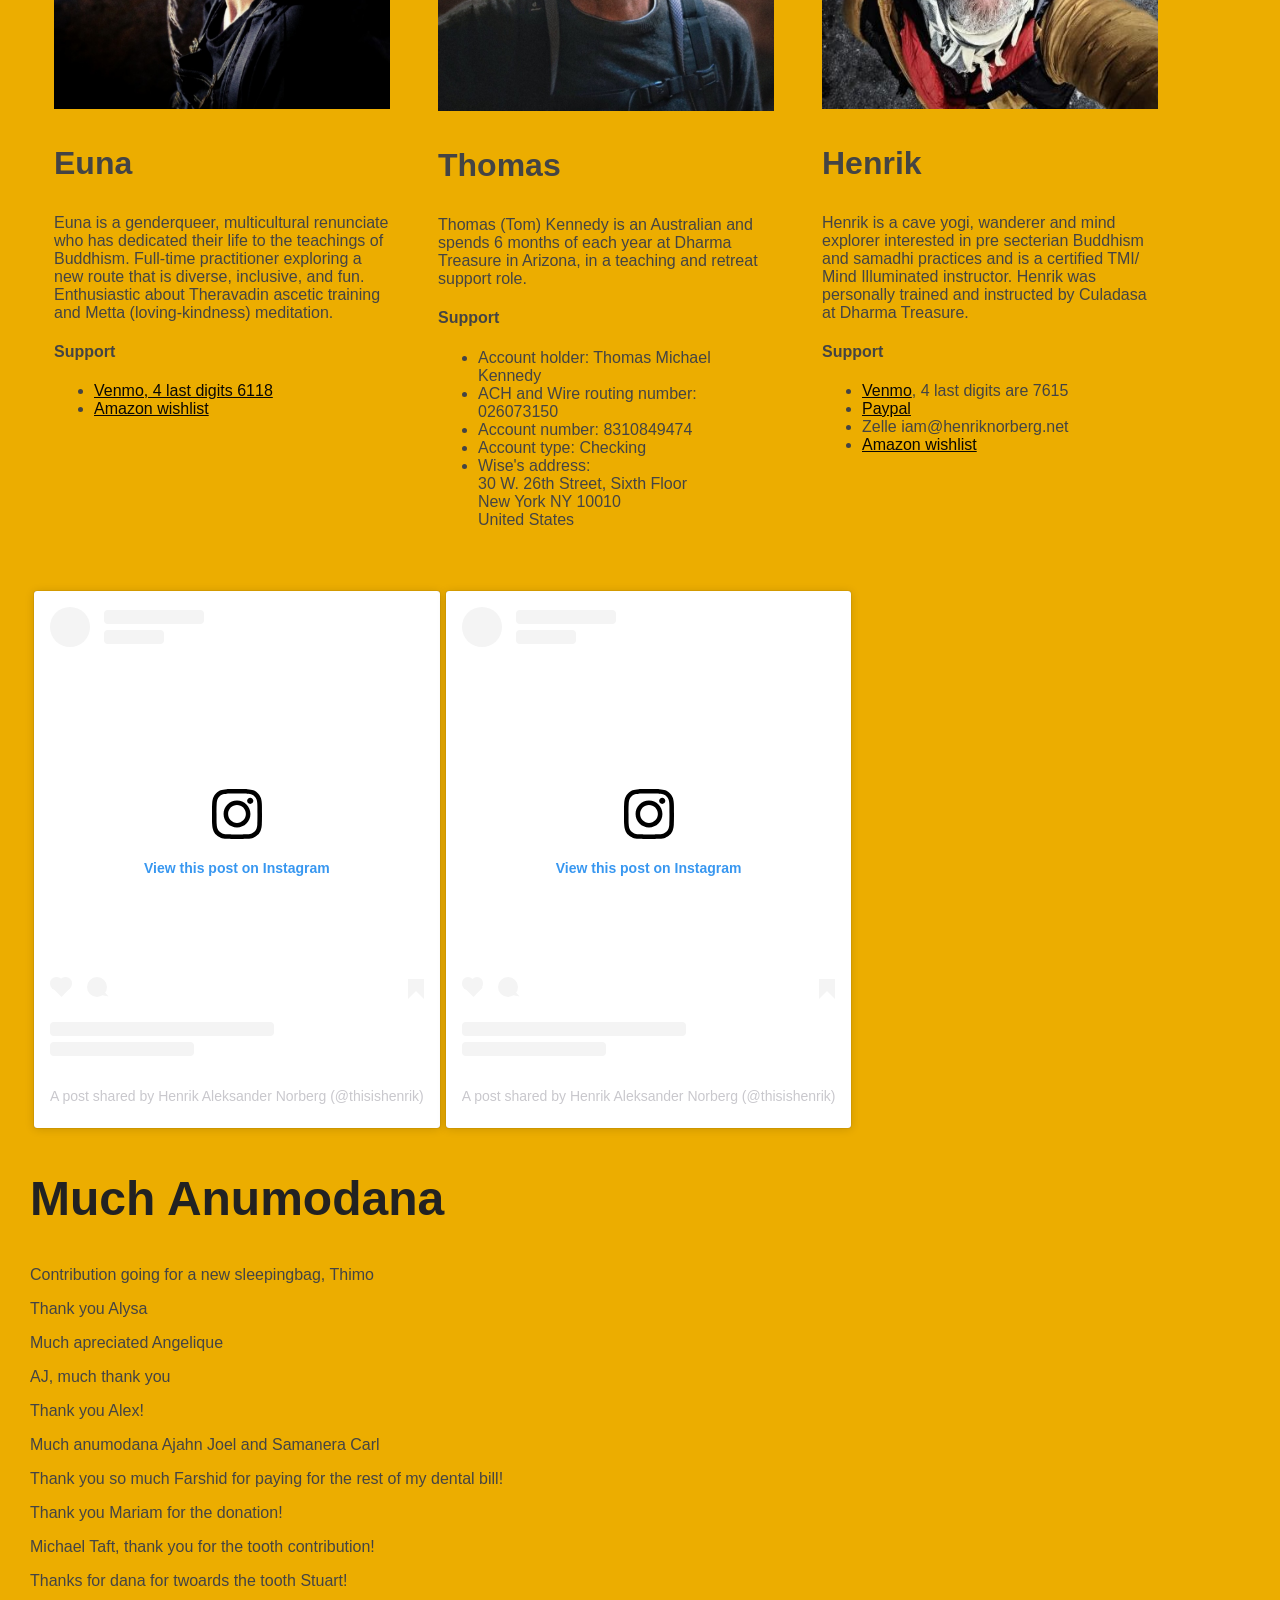
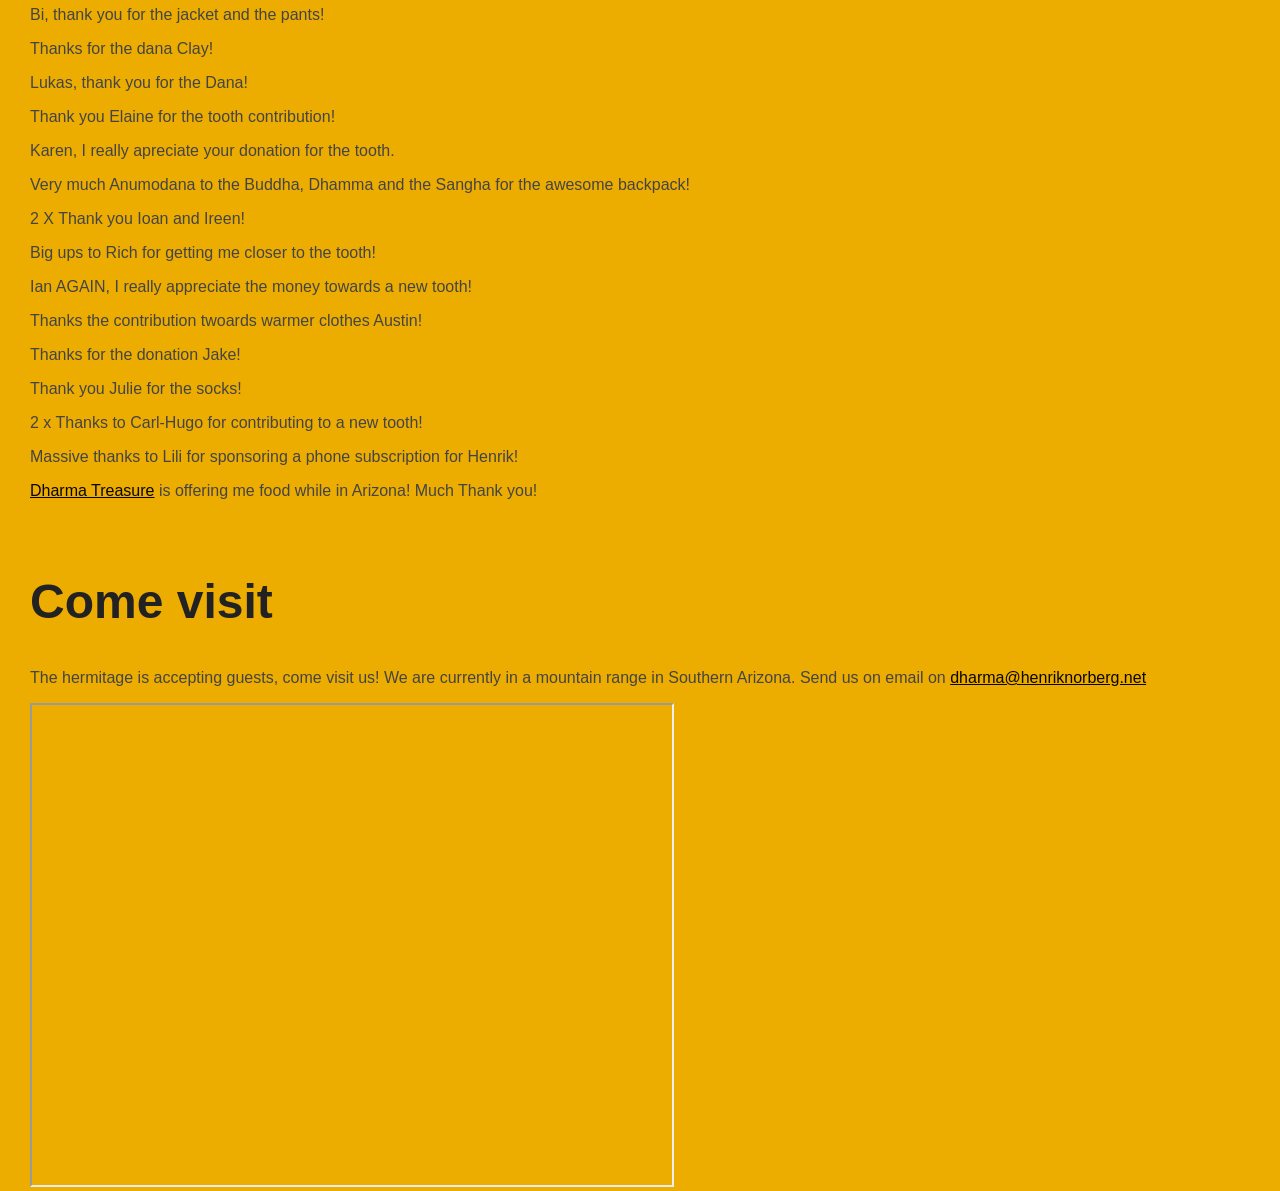
==== commit 8611e3e0: "Fall retreats" ====
--- a/index.html
+++ b/index.html
@@ -131,7 +131,7 @@
             now</a>
         </p>
 
-        <h3>Dec 20th - 27th Mind Illuminated - Thailand</h3>
+        <h3>Dec 20th - 27th Mind Illuminated Gathering</h3>
         <a href="https://www.zeffy.com/en-US/ticketing/the-mind-illuminated-thailand">
           <img width="100%" src="https://dharmatreasure.org/wp-content/uploads/thai26-2-1536x759.png">
         </a>
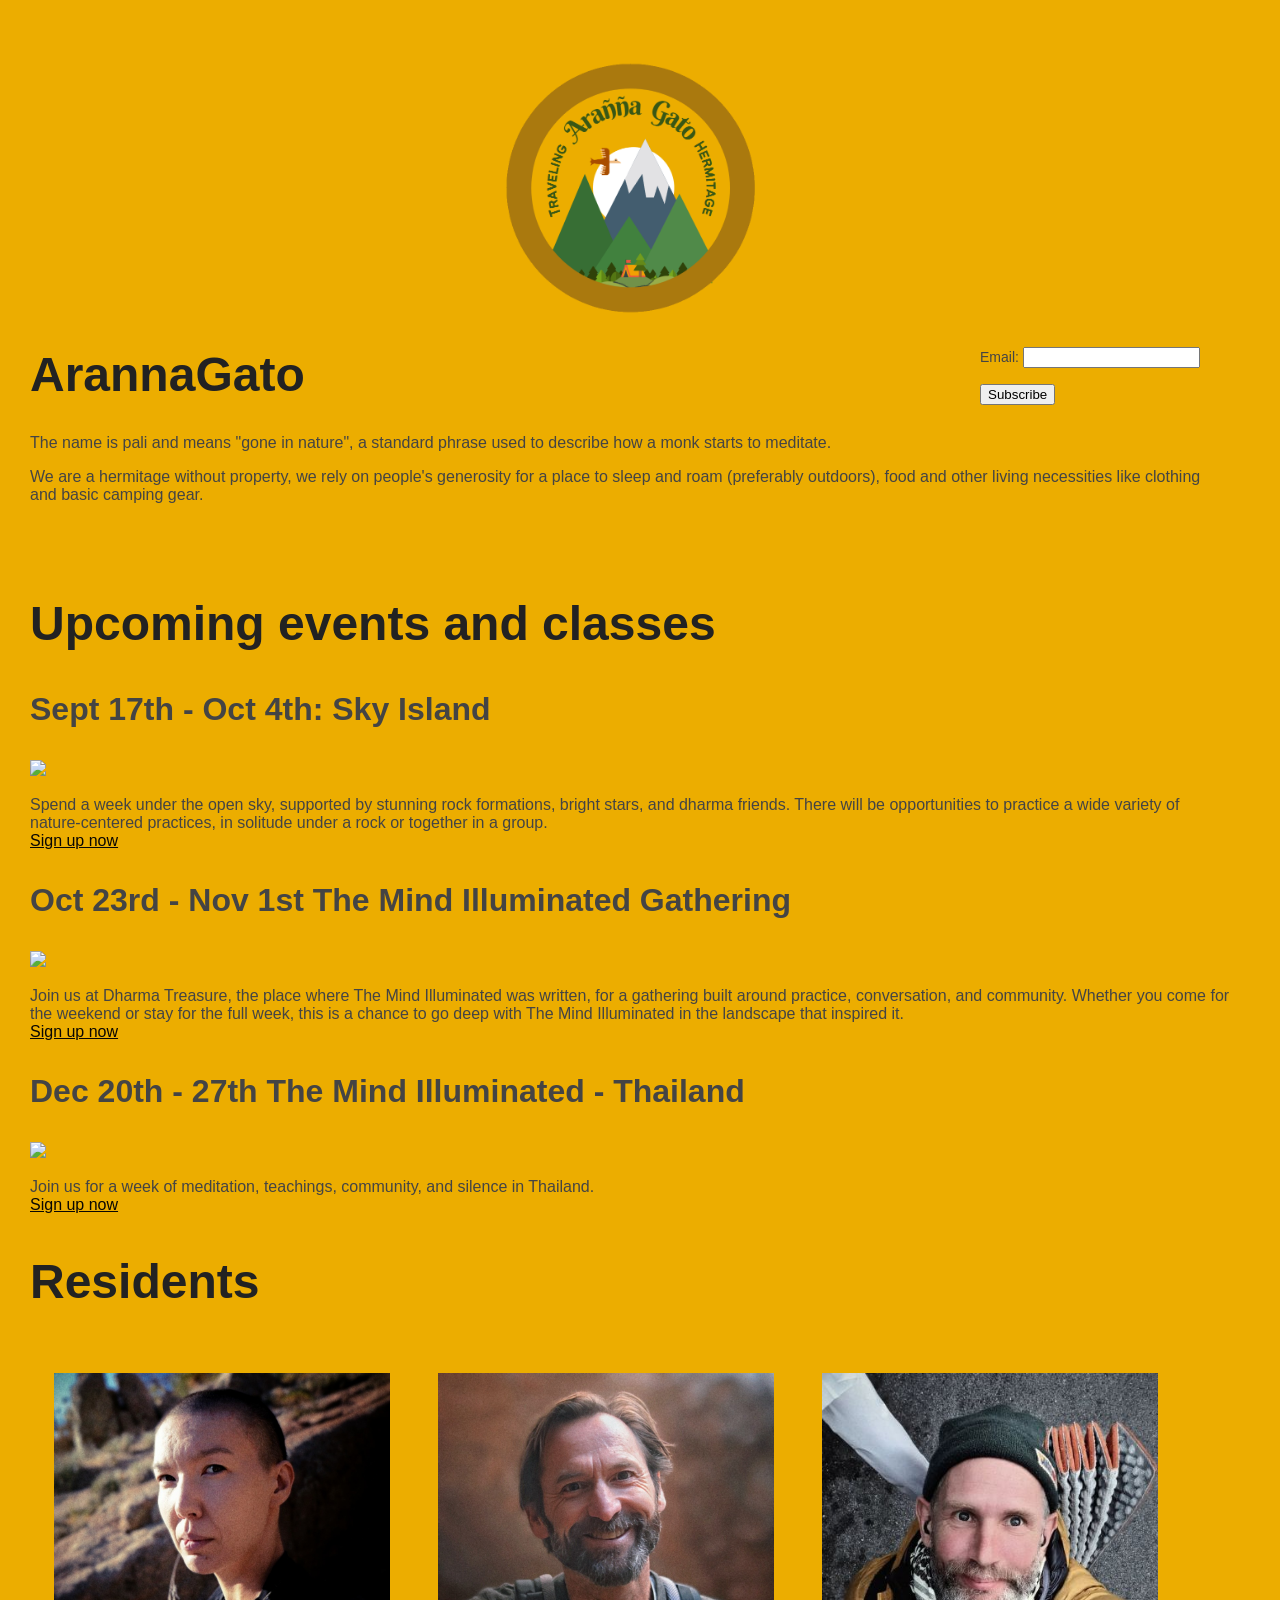
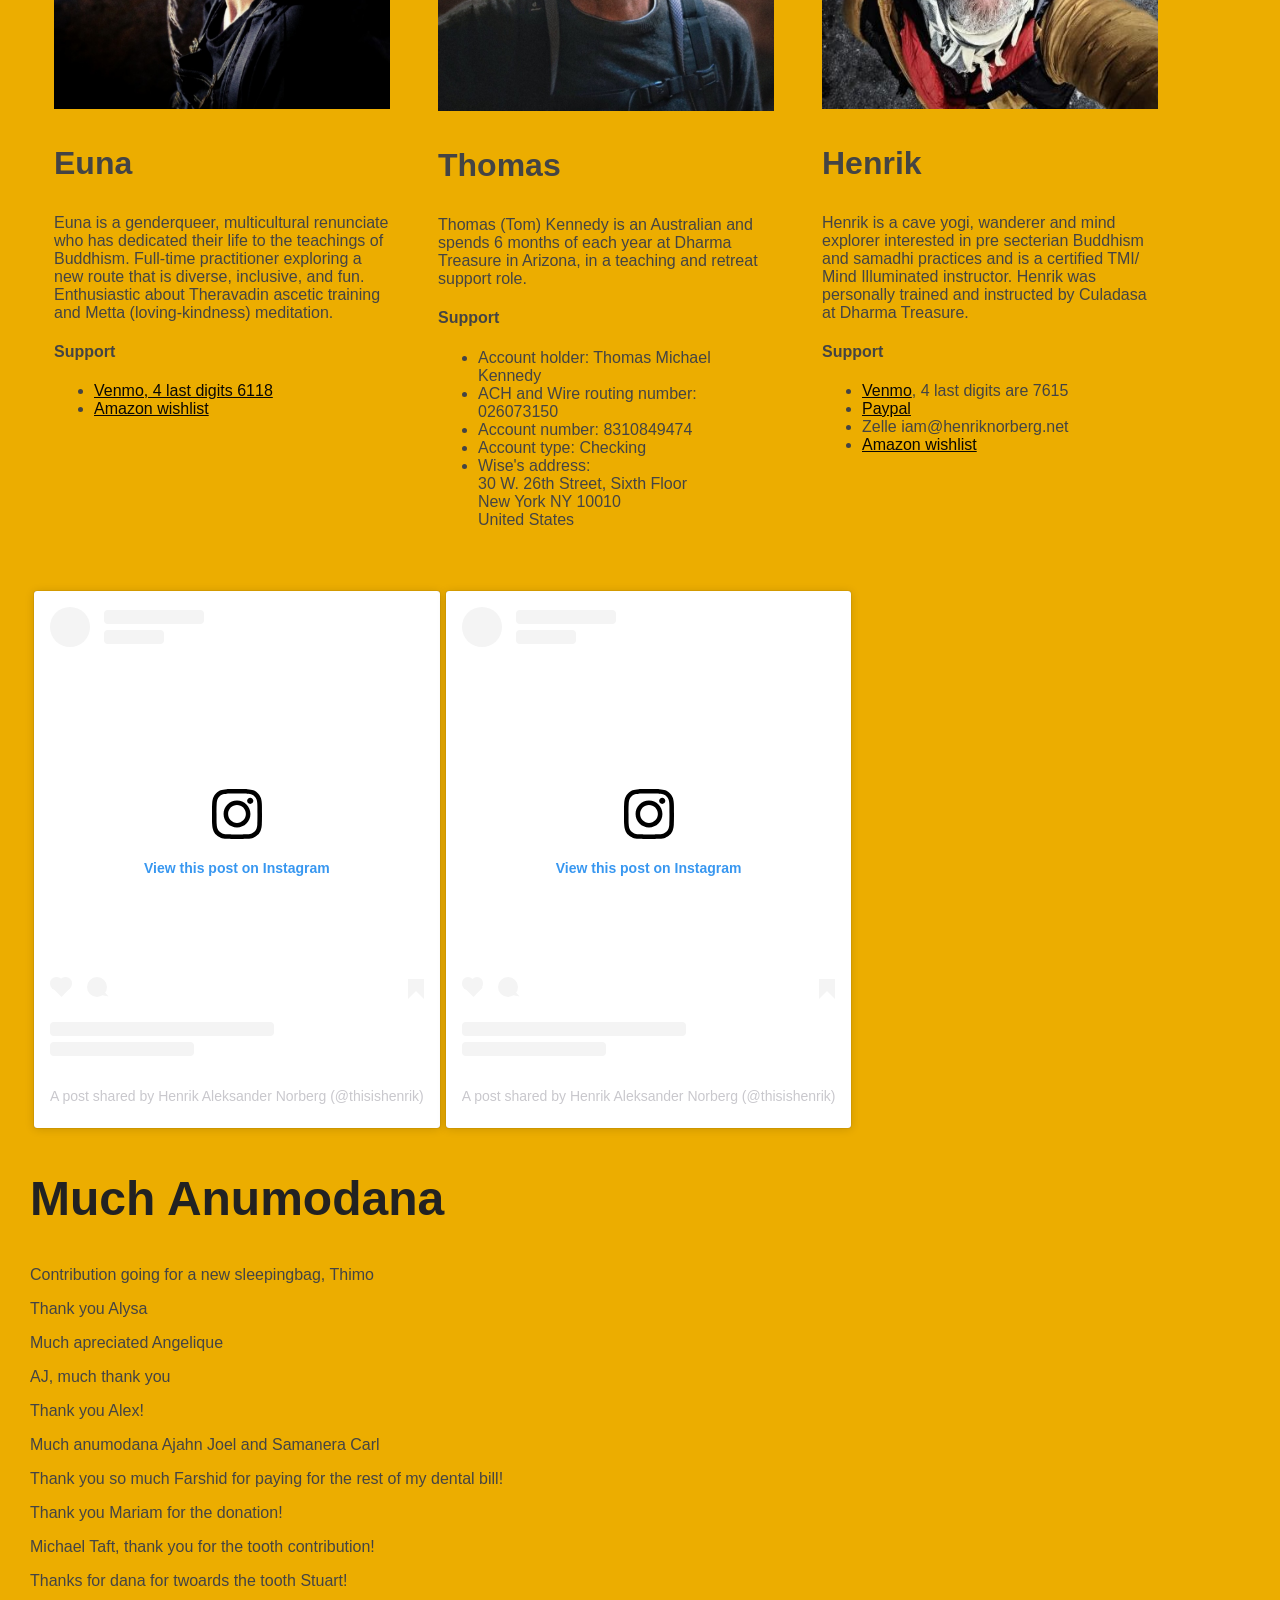
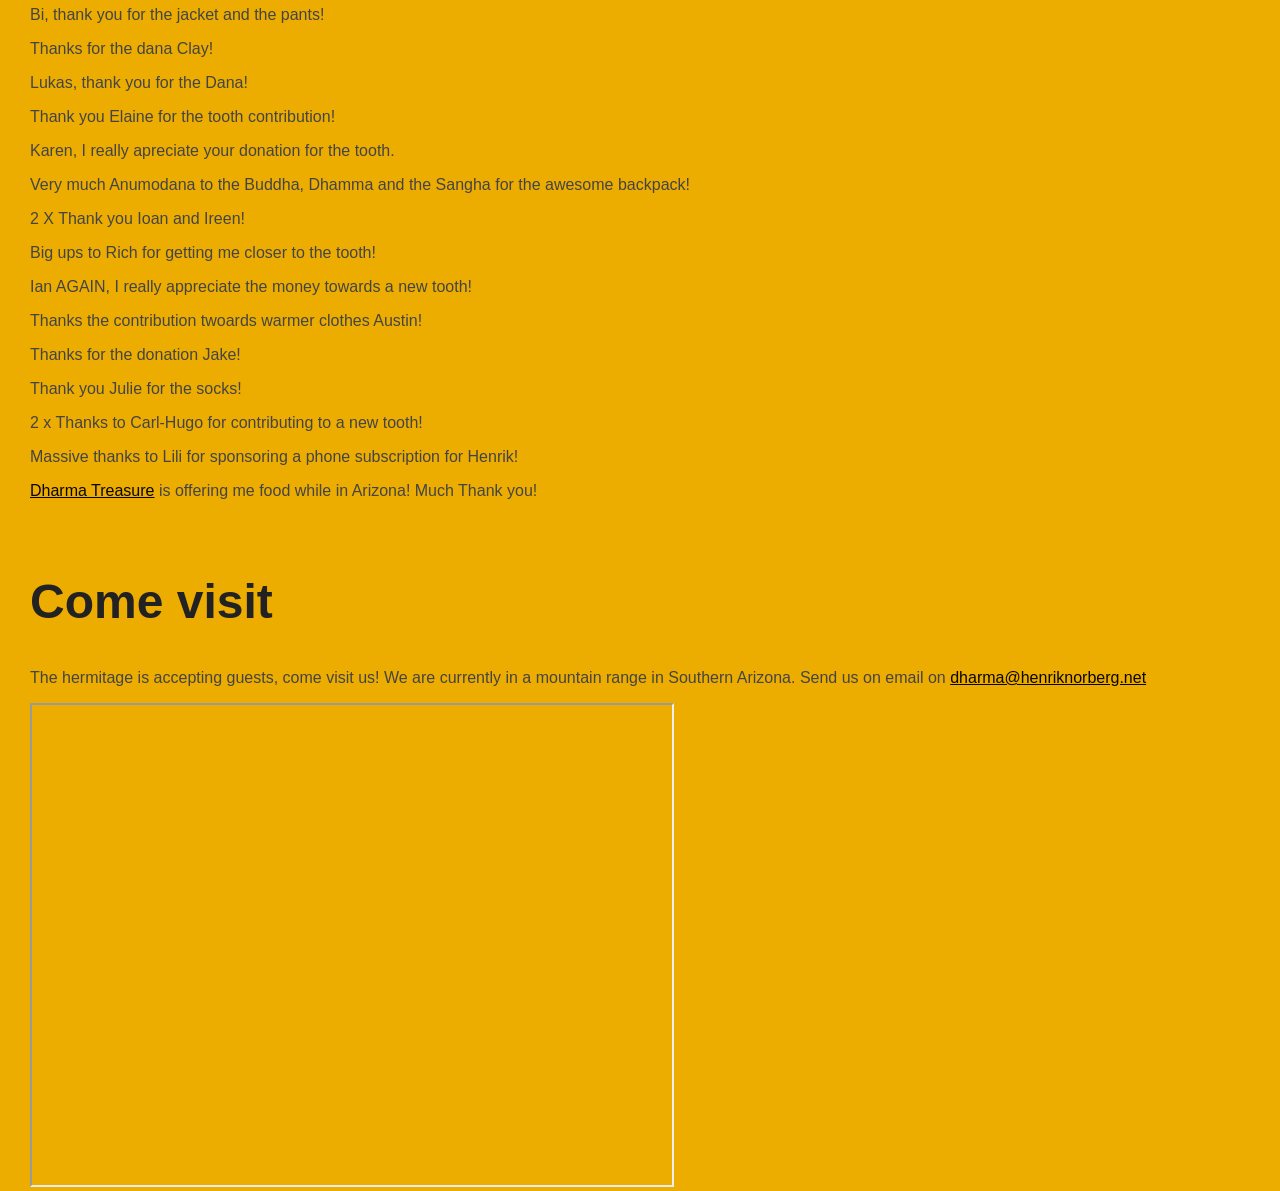
==== commit 7fd124e7: "Fall retreats, fixed" ====
--- a/index.html
+++ b/index.html
@@ -120,7 +120,7 @@
             now</a>
         </p>
 
-        <h3>Oct 23rd - Nov 1st Mind Illuminated - Thailand</h3>
+        <h3>Oct 23rd - Nov 1st The Mind Illuminated Gathering</h3>
         <a href="https://www.zeffy.com/en-US/ticketing/the-mind-illuminated-gathering">
           <img width="100%" src="https://dharmatreasure.org/wp-content/uploads/tmi2026-1.png">
         </a>
@@ -131,7 +131,7 @@
             now</a>
         </p>
 
-        <h3>Dec 20th - 27th Mind Illuminated Gathering</h3>
+        <h3>Dec 20th - 27th The Mind Illuminated - Thailand</h3>
         <a href="https://www.zeffy.com/en-US/ticketing/the-mind-illuminated-thailand">
           <img width="100%" src="https://dharmatreasure.org/wp-content/uploads/thai26-2-1536x759.png">
         </a>
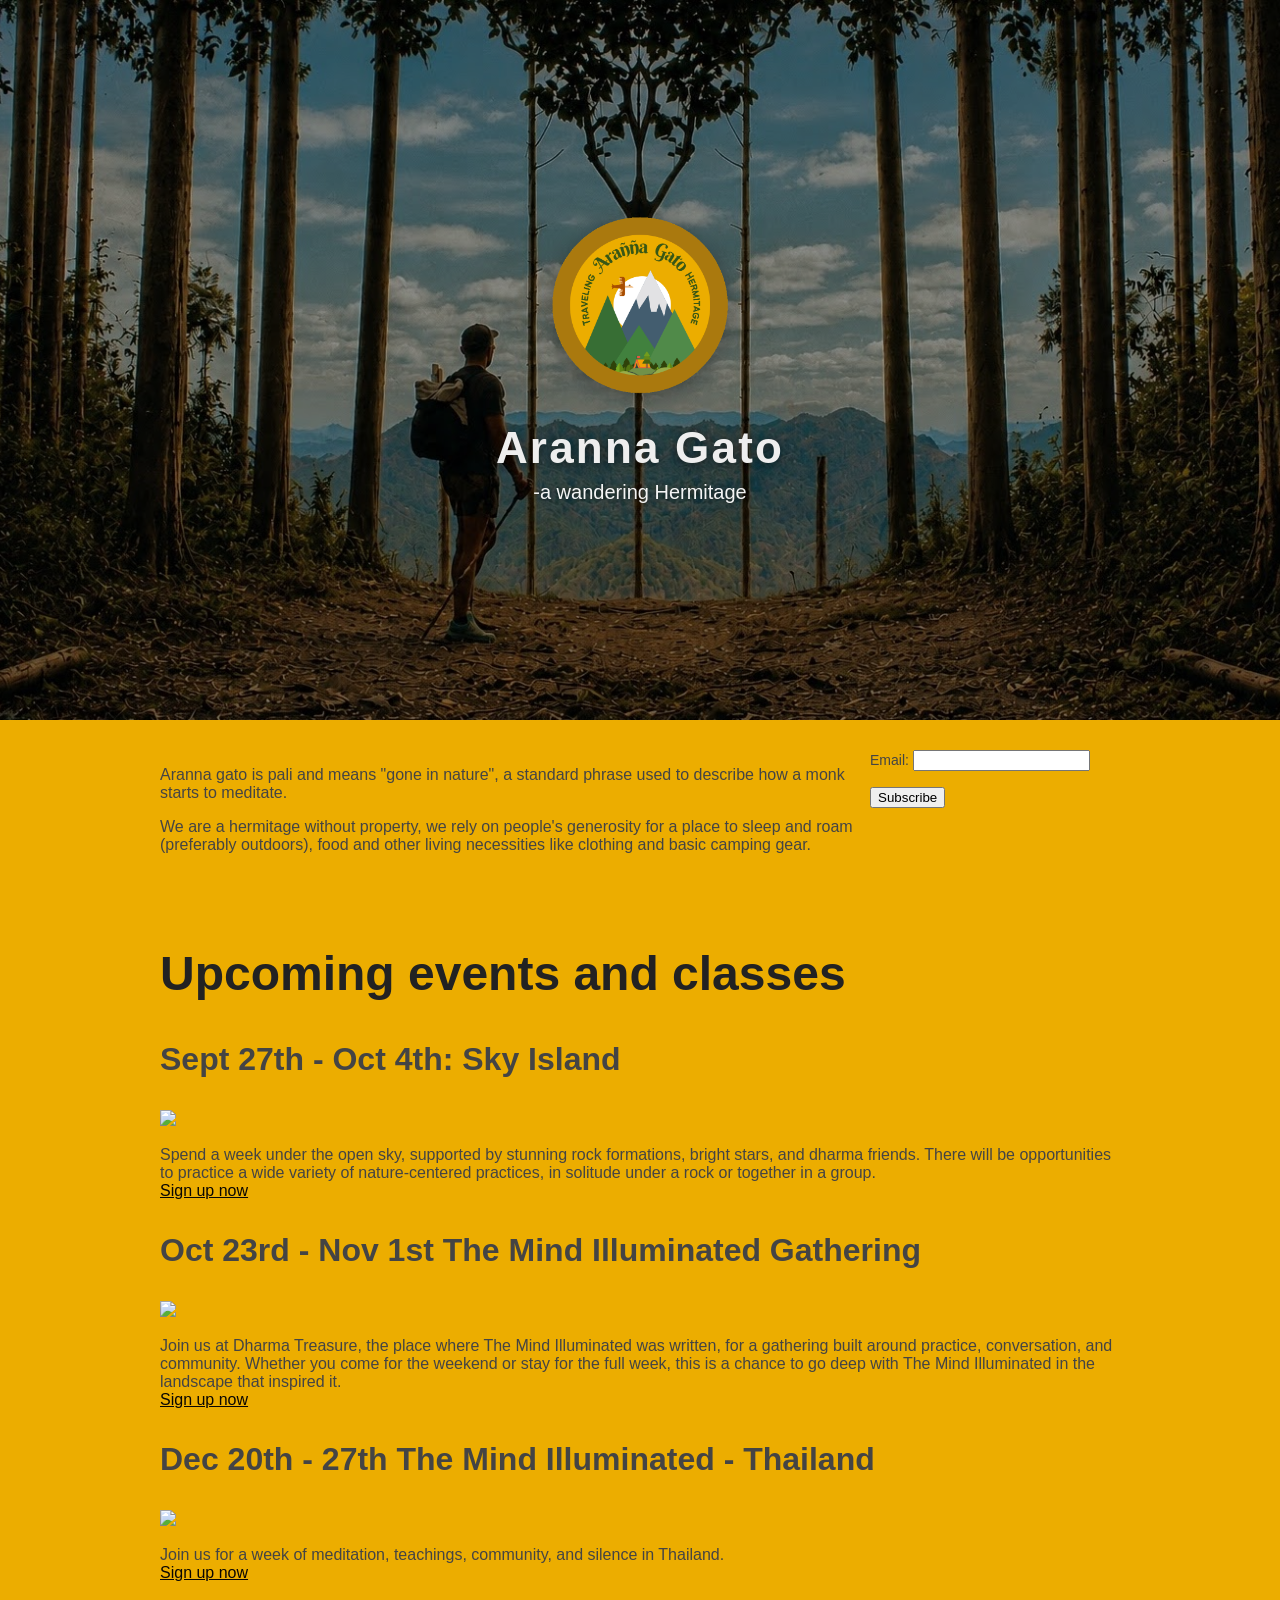
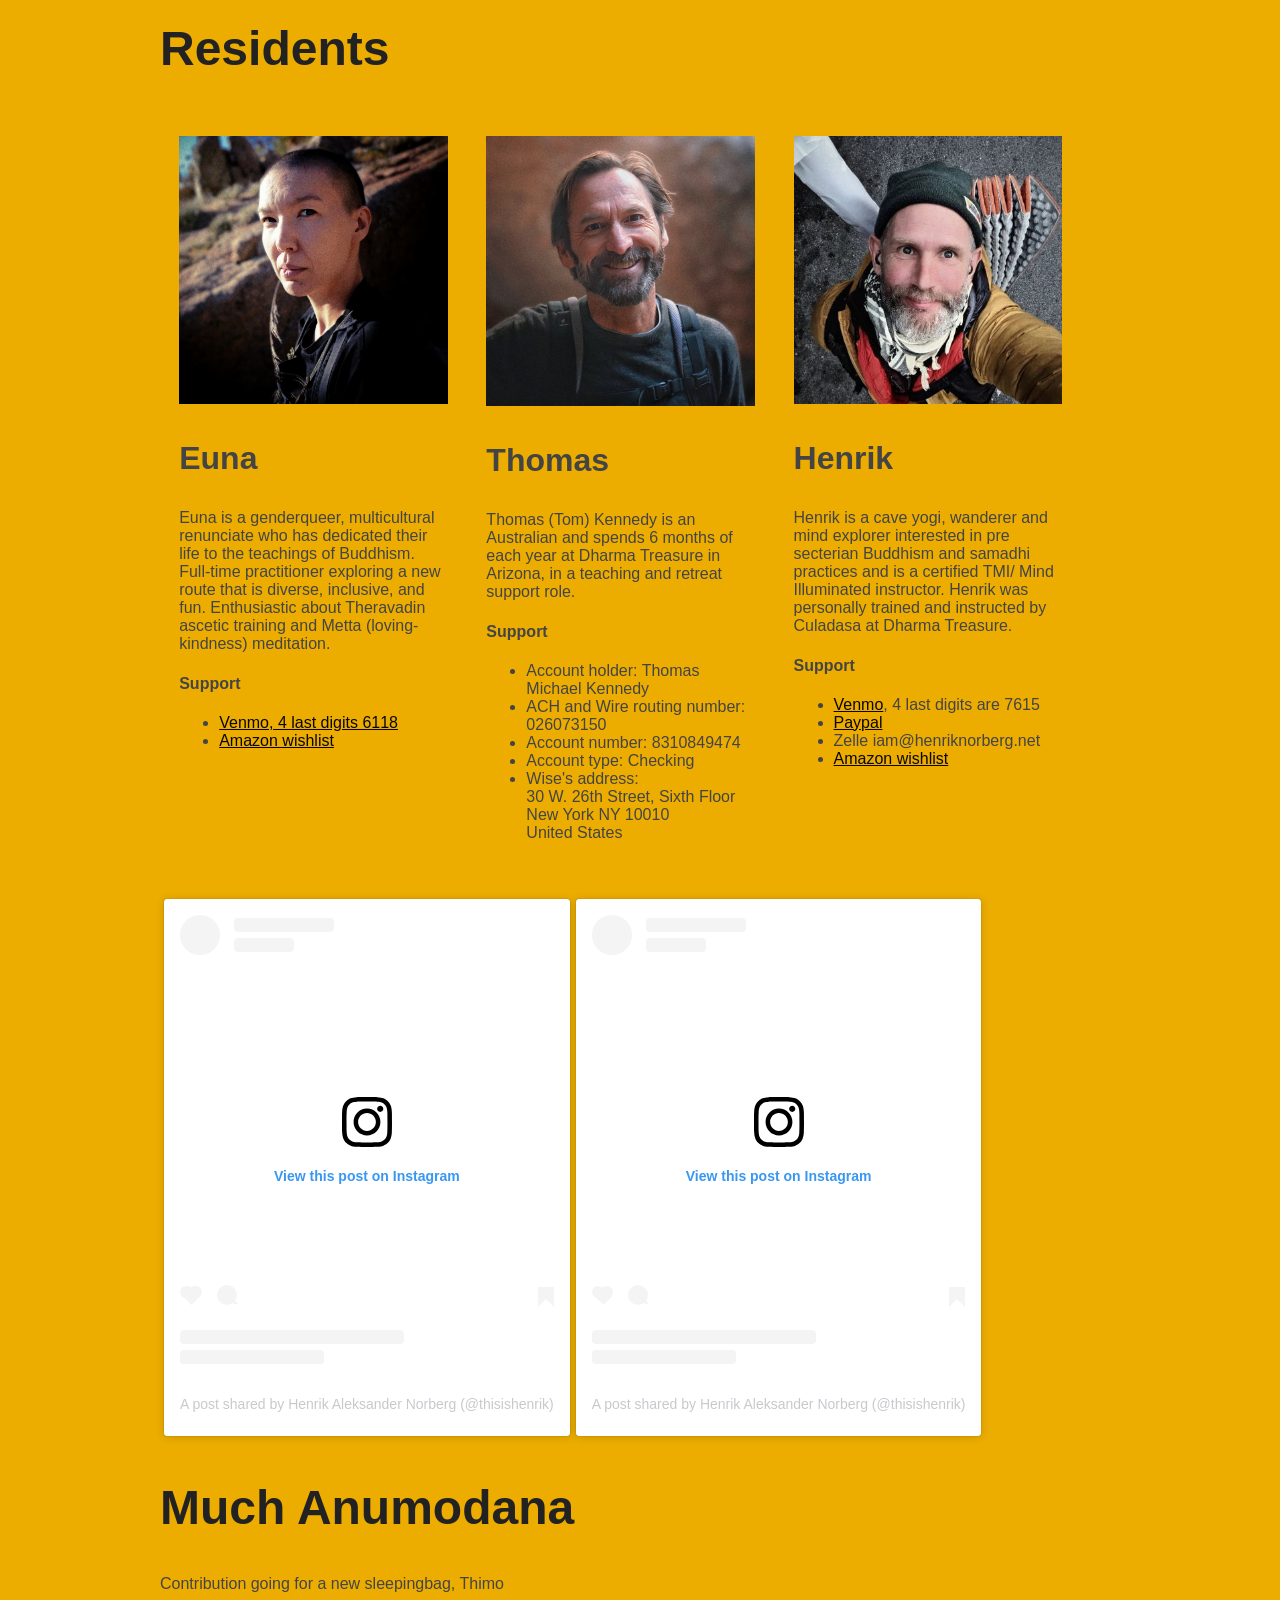
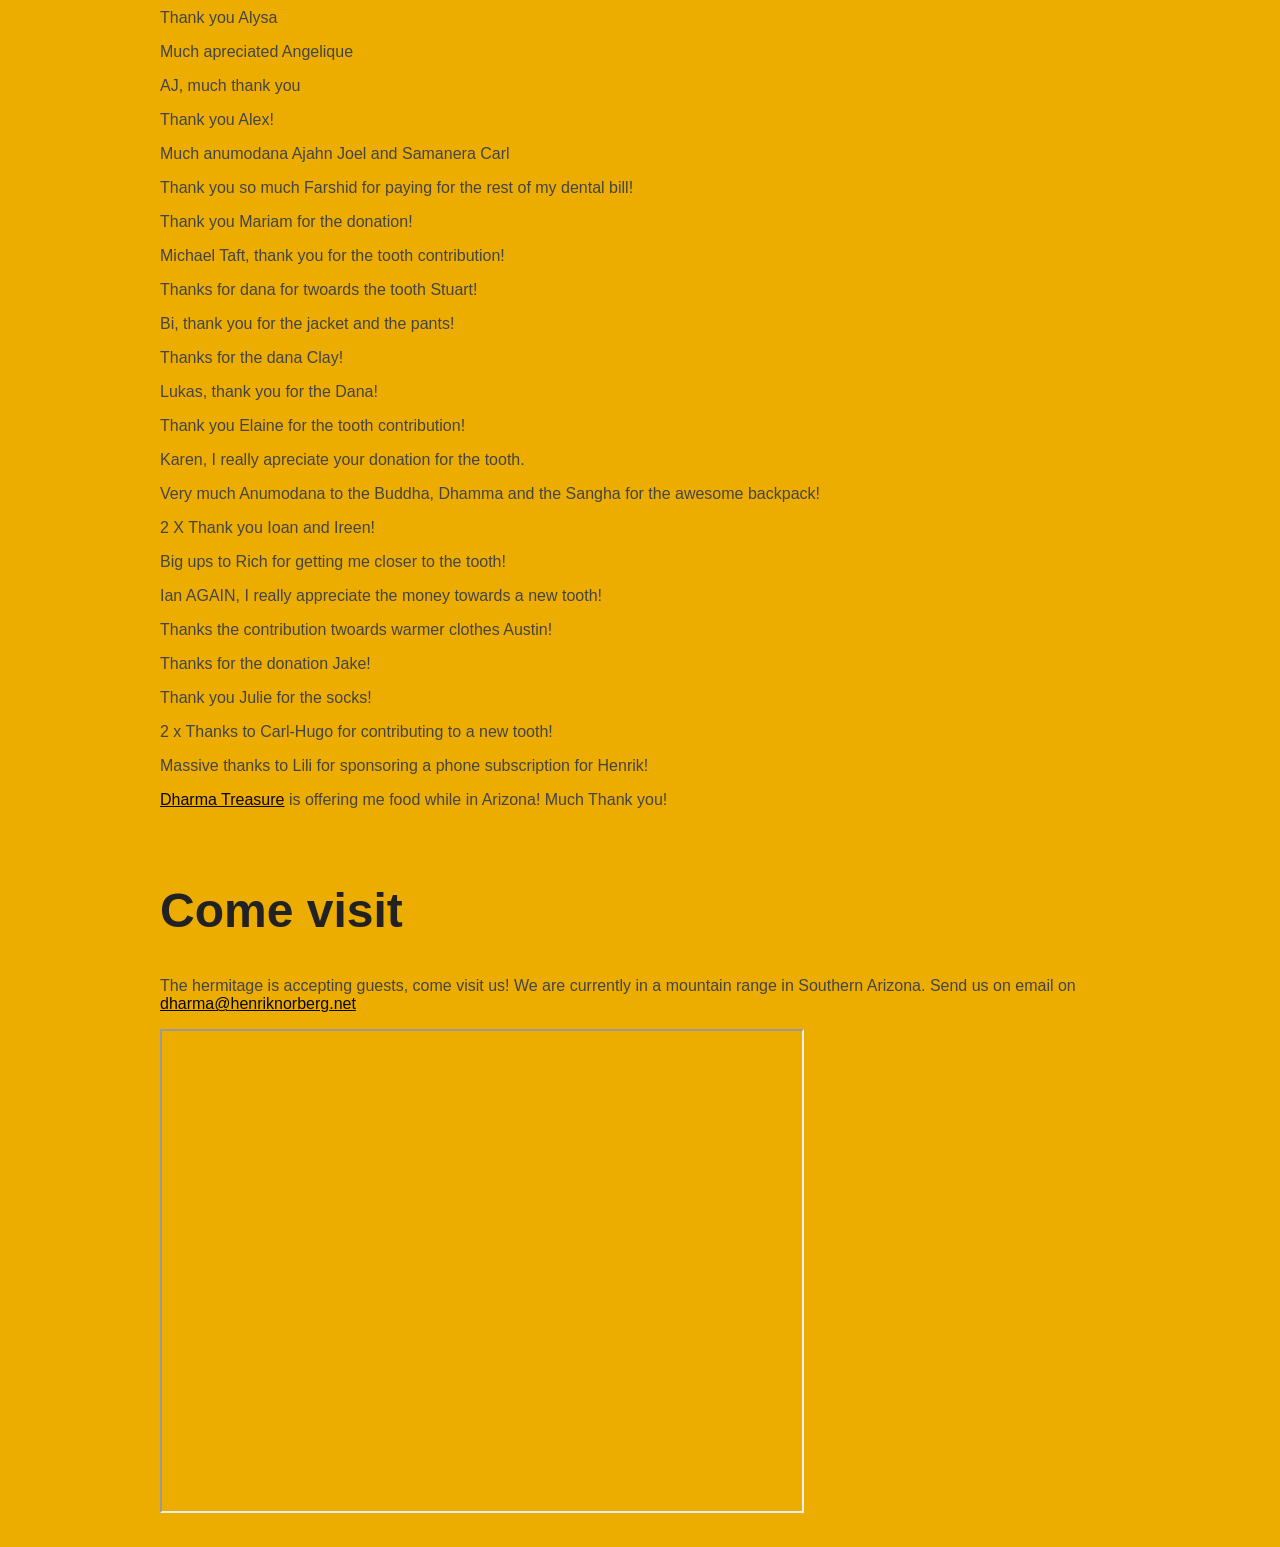
==== commit e2c876ff: "Full banner upd img" ====
--- a/index.html
+++ b/index.html
@@ -2,27 +2,73 @@
 <html lang="en">
 
 <head>
-  <meta charset="utf-8">
-  <meta name="viewport" content="width=device-width">
-
-  <title>Aranna Gato Hermitage</title>
-  <meta name="description" content="A personal collection of recipes and other cooking resources.">
-  <meta name="author" content="Alex Rutar">
+  <meta charset="UTF-8">
+  <meta name="viewport" content="width=device-width, initial-scale=1.0">
+  
+  <title>Aranna Gato Hermitage | Traveling Buddhist Hermitage & Retreats</title>
+  <meta name="description" content="Aranna Gato (Pali for 'gone into nature') is a nomadic Buddhist traveling hermitage offering nature-centered meditation retreats, classes, and community support.">
+  <link rel="canonical" href="https://arannagato.com/">
+
+  <!-- Open Graph / Social Sharing Media -->
+  <meta property="og:type" content="website">
+  <meta property="og:url" content="https://arannagato.com/">
+  <meta property="og:title" content="Aranna Gato Hermitage">
+  <meta property="og:description" content="A nomadic Theravadin/pre-sectarian Buddhist hermitage devoted to nature meditation and retreat practice.">
+  <meta property="og:image" content="https://arannagato.com/banner-image.jpg">
+
+  <!-- Schema Markup (JSON-LD) -->
+  <script type="application/ld+json">
+  {
+    "@context": "https://schema.org",
+    "@graph": [
+      {
+        "@type": "Buddhist Hermitage",
+        "@id": "https://arannagato.com/#organization",
+        "name": "Aranna Gato Hermitage",
+        "url": "https://arannagato.com/",
+        "description": "A nomadic traveling Buddhist hermitage relying on community generosity for nature-centered meditation retreats and practice.",
+        "email": "dharma@henriknorberg.net"
+      },
+      {
+        "@type": "Person",
+        "name": "Euna",
+        "jobTitle": "Resident & Full-Time Practitioner",
+        "description": "Genderqueer, multicultural renunciate focused on Theravadin ascetic training and Metta meditation."
+      },
+      {
+        "@type": "Person",
+        "name": "Thomas Kennedy",
+        "jobTitle": "Resident & Instructor",
+        "description": "Meditation teacher and retreat support provider based at Dharma Treasure in Arizona."
+      },
+      {
+        "@type": "Person",
+        "name": "Henrik Norberg",
+        "jobTitle": "Resident & Certified TMI Instructor",
+        "description": "Cave yogi, wanderer, and certified The Mind Illuminated teacher trained by Culadasa."
+      }
+    ]
+  }
+  </script>
 
   <link rel="stylesheet" type="text/css" href="style.css">
   <link rel="icon" href="/icon.png" type="image/svg+xml">
 </head>
 
 <body>
-  <!-- <div class="banner"> -->
-   </div>
-  <!-- <nav>
-      <a href="/writing/">Writing</a>
-      <a href="/">About</a>
-    </nav> -->
+
+<header class="hero-banner">
+  <div class="hero-overlay"></div>
+  <div class="hero-content">
+    <!-- Replace 'logo.png' with your actual logo image file -->
+    <img src="arannaLogo.png" alt="Aranna Gato Hermitage Logo" class="hero-logo" />
+    <h1 class="hero-title">Aranna Gato</h1>
+    <p class="hero-subtitle">-a wandering Hermitage</p>
+  </div>
+</header>
  
   <div class="content">
-   <img class="logo" alt="Aranna Gato Traveling Hermitage" src="arannaLogo.png">
+   
     <!-- Sign up -->
 
     <div id="mc_embed_shell" Margin-left: 50px;" style="float:right">
@@ -85,9 +131,9 @@
 
     <!-- END signup -->
     <div class="">
-      <h1>ArannaGato</h1>
-
-      <p>The name is pali and means "gone in nature", a standard phrase used to describe how a monk starts to meditate.
+  
+
+      <p>Aranna gato is pali and means "gone in nature", a standard phrase used to describe how a monk starts to meditate.
       </p>
       <p>
         We are a hermitage without property, we rely on people's generosity for a place to sleep and roam (preferably
@@ -109,7 +155,7 @@
       <p>an in-person alternative to the Getting to 4/8/10 class for anyone who cannot join the group events. You'll have access to the latest course materials, video lectures, and have a weekly one-hour one-on-one session with Henrik.       <a></a>
       </p> -->
 
-        <h3>Sept 17th - Oct 4th: Sky Island</h3>
+        <h3>Sept 27th - Oct 4th: Sky Island</h3>
         <a href="https://www.zeffy.com/en-US/ticketing/sky-island--2026">
           <img width="100%" src="https://dharmatreasure.org/wp-content/uploads/skyisland-26-1-1536x761.png">
         </a>
--- a/style.css
+++ b/style.css
@@ -7,22 +7,207 @@
 
   color: #444;
   background: #ECAD00;
-  display: grid;
-  row-gap: 5px;
-  grid-template-columns: auto auto;
-  grid-template-rows: 60px auto;
-  grid-template-areas:
-    "header nav"
-    "ct ct"
-}
-
-header {
+
+}
+
+
+/* Full-bleed hero container */
+.hero-banner {
+  position: relative;
+  width: 100vw;
+  left: 50%;
+  right: 50%;
+  margin-left: -50vw;
+  margin-right: -50vw;
+  min-height: 80vh;
+  /* Adjust height as needed (e.g., 450px or 70vh) */
+  background-image: url('/banner.jpg');
+  /* Replace with your hero image */
+  background-size: cover;
+  background-position: center center;
+  background-repeat: no-repeat;
+  display: flex;
+  align-items: center;
+  justify-content: center;
+  box-sizing: border-box;
+}
+
+/* Semi-transparent dark overlay for high contrast */
+.hero-overlay {
+  position: absolute;
+  top: 0;
+  left: 0;
+  width: 100%;
+  height: 100%;
+  background: rgba(0, 0, 0, 0.4);
+  /* Adjust opacity between 0.2 and 0.6 */
+  z-index: 1;
+}
+
+/* Content layer over overlay */
+.hero-content {
+  position: relative;
+  z-index: 2;
+  text-align: center;
+  color: #ffffff;
+  padding: 2rem 1rem;
+  max-width: 800px;
+}
+
+.hero-logo {
+  max-width: 180px;
+  /* Adjust size based on logo aspect ratio */
+  height: auto;
+  margin-bottom: 1rem;
+  filter: drop-shadow(0px 4px 10px rgba(0, 0, 0, 0.3));
+}
+
+.hero-title {
+  font-size: 2.75rem;
+  font-weight: 700;
+  margin: 0.5rem 0;
+  letter-spacing: 0.05em;
+  color: #eee;
+  text-shadow: 0px 2px 8px rgba(0, 0, 0, 0.5);
+}
+
+.hero-subtitle {
+  font-size: 1.25rem;
+  font-weight: 300;
   margin: 0;
-  font-size: 23px;
-
-  grid-area: header;
-  justify-self: left;
-  align-self: end;
+  opacity: 0.95;
+  text-shadow: 0px 1px 4px rgba(0, 0, 0, 0.5);
+}
+
+/* Responsive adjustments for smaller mobile screens */
+@media (max-width: 768px) {
+  .hero-banner {
+    min-height: 50vh;
+  }
+
+  .hero-logo {
+    max-width: 130px;
+  }
+
+  .hero-title {
+    font-size: 1.85rem;
+  }
+
+  .hero-subtitle {
+    font-size: 1rem;
+  }
+}
+
+@media (prefers-reduced-motion: no-preference) {
+  .hero-banner__overlay>* {
+    animation: ag-rise 0.7s ease-out backwards;
+  }
+
+  .hero-banner__title {
+    animation-delay: 0.05s;
+  }
+
+  .hero-banner__rule {
+    animation-delay: 0.2s;
+  }
+
+  .hero-banner__subtitle {
+    animation-delay: 0.3s;
+  }
+
+  @keyframes ag-rise {
+    from {
+      opacity: 0;
+      transform: translateY(10px);
+    }
+
+    to {
+      opacity: 1;
+      transform: translateY(0);
+    }
+  }
+}
+
+
+.hero-banner__image {
+  width: 100%;
+  height: 100%;
+  object-fit: cover;
+  display: block;
+}
+
+.hero-banner__overlay {
+  position: absolute;
+  inset: 0;
+  display: flex;
+  flex-direction: column;
+  align-items: center;
+  justify-content: flex-end;
+  text-align: center;
+  padding: 2rem 1.5rem 3rem;
+  background: linear-gradient(to top,
+      rgba(26, 20, 16, 0.78) 0%,
+      rgba(26, 20, 16, 0.35) 45%,
+      rgba(26, 20, 16, 0) 75%);
+}
+
+.hero-banner__title {
+  margin: 0;
+  font-family: 'Lora', Georgia, 'Times New Roman', serif;
+  font-weight: 600;
+  font-size: clamp(2rem, 5.5vw, 3.75rem);
+  letter-spacing: 0.01em;
+  color: var(--ag-ivory);
+  text-shadow: 0 2px 14px rgba(0, 0, 0, 0.5);
+}
+
+.hero-banner__rule {
+  width: 3rem;
+  height: 2px;
+  margin: 0.9rem 0;
+  border: none;
+  background: var(--ag-ochre);
+}
+
+.hero-banner__subtitle {
+  margin: 0;
+  max-width: 38ch;
+  font-size: clamp(1rem, 2vw, 1.15rem);
+  font-weight: 400;
+  letter-spacing: 0.02em;
+  color: var(--ag-ivory);
+  opacity: 0.92;
+  text-shadow: 0 1px 8px rgba(0, 0, 0, 0.45);
+}
+
+@media (prefers-reduced-motion: no-preference) {
+  .hero-banner__overlay>* {
+    animation: ag-rise 0.7s ease-out backwards;
+  }
+
+  .hero-banner__title {
+    animation-delay: 0.05s;
+  }
+
+  .hero-banner__rule {
+    animation-delay: 0.2s;
+  }
+
+  .hero-banner__subtitle {
+    animation-delay: 0.3s;
+  }
+
+  @keyframes ag-rise {
+    from {
+      opacity: 0;
+      transform: translateY(10px);
+    }
+
+    to {
+      opacity: 1;
+      transform: translateY(0);
+    }
+  }
 }
 
 nav {
@@ -54,20 +239,9 @@
   color: #eee;
 }
 
-.banner {
-  width: 100%;
-  min-height: 300px;
-  /* Adjust based on your banner size */
-  display: flex;
-  justify-content: center;
-  align-items: center;
-  background: url('eunacave.jpg') no-repeat center center;
-  background-size: cover;
-}
-
 /* The content should naturally sit below the banner */
 .content {
-  max-width: 1200px;
+  max-width: 960px;
   margin: 10px auto;
   /* Centers the text horizontally */
   padding: 20px;
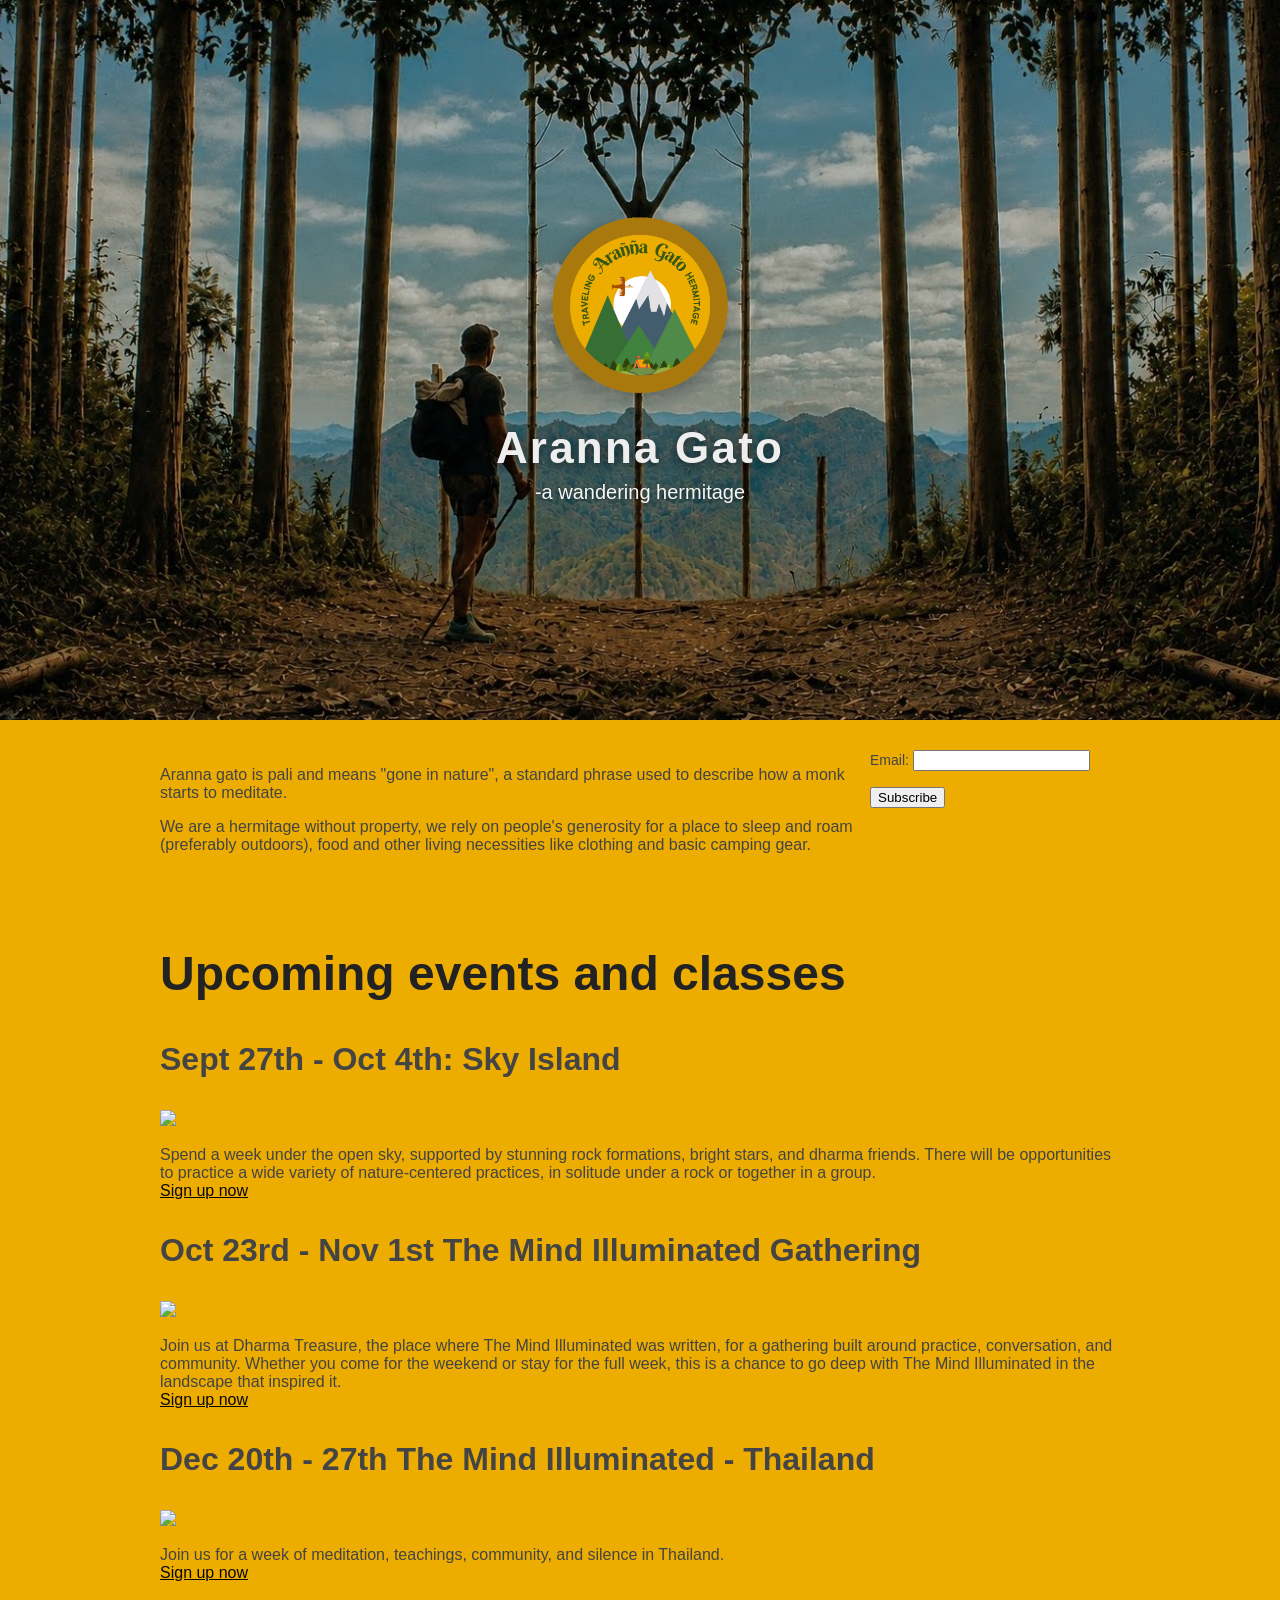
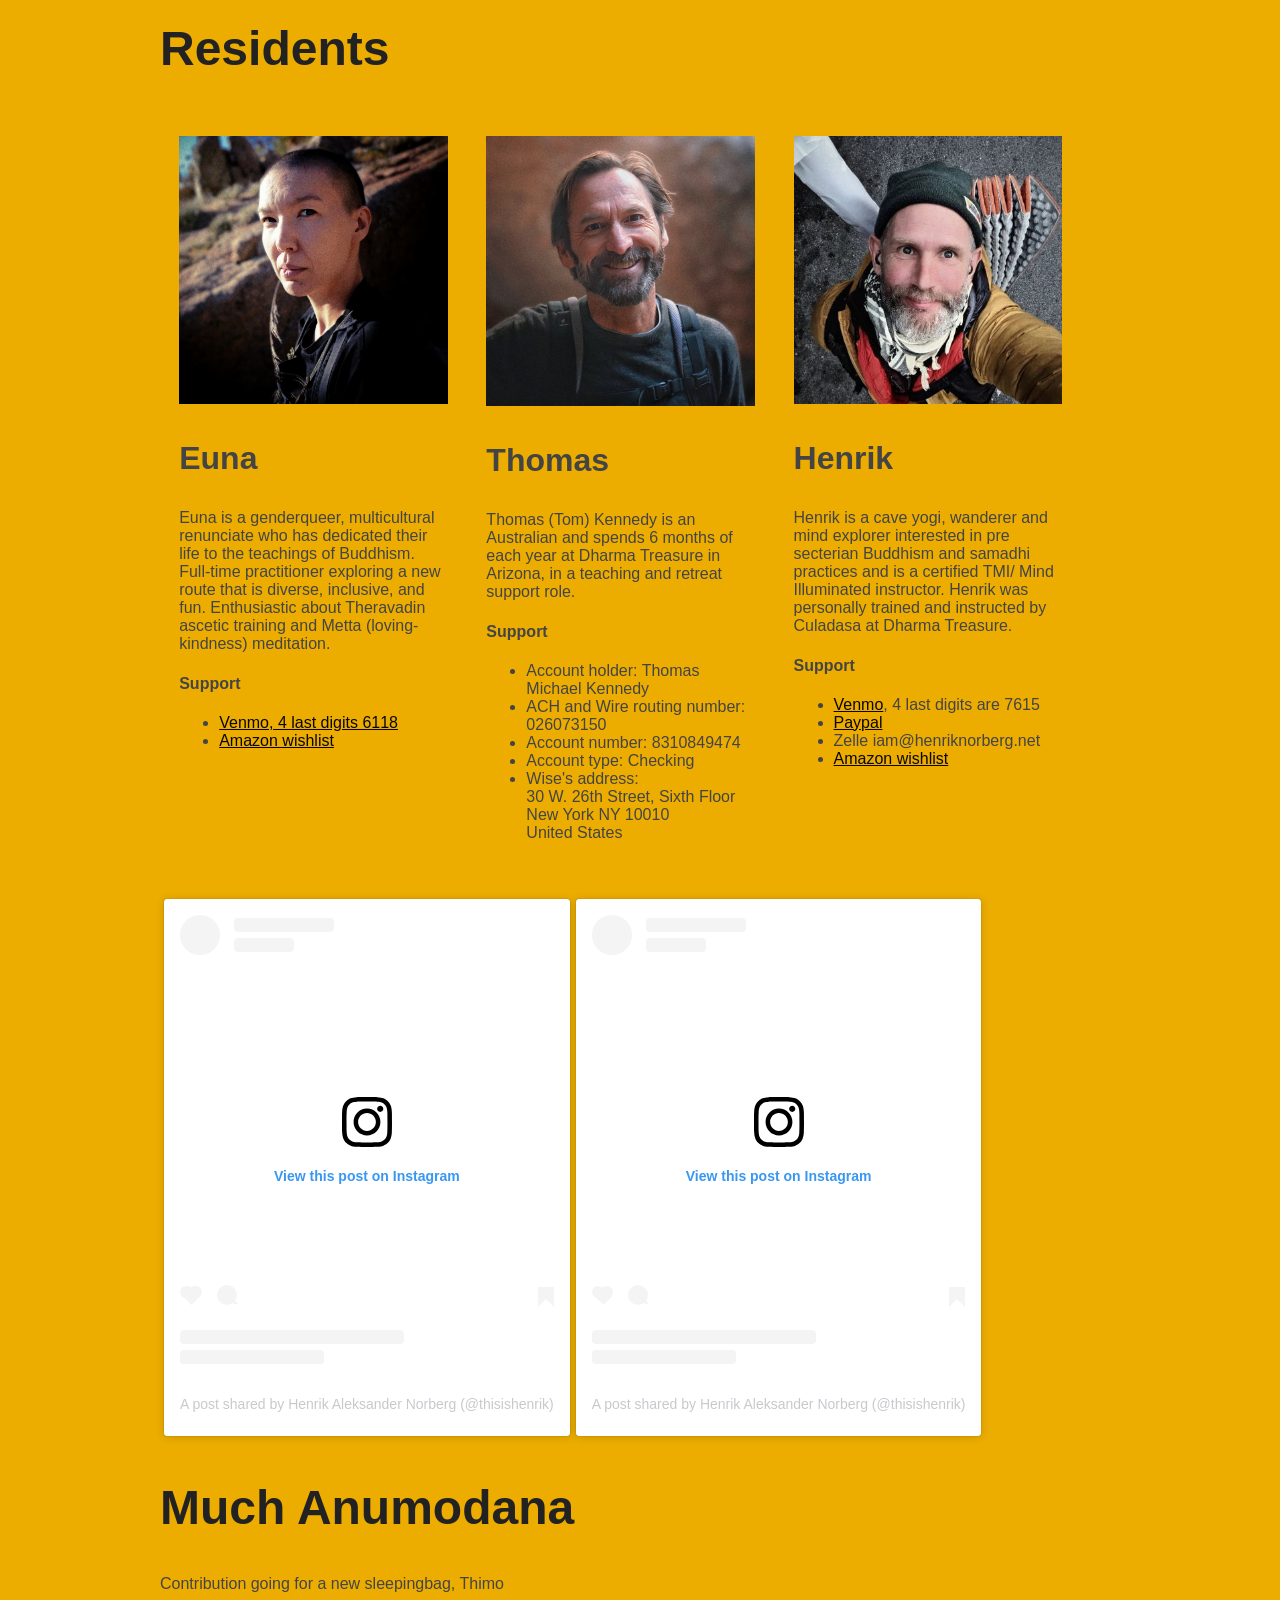
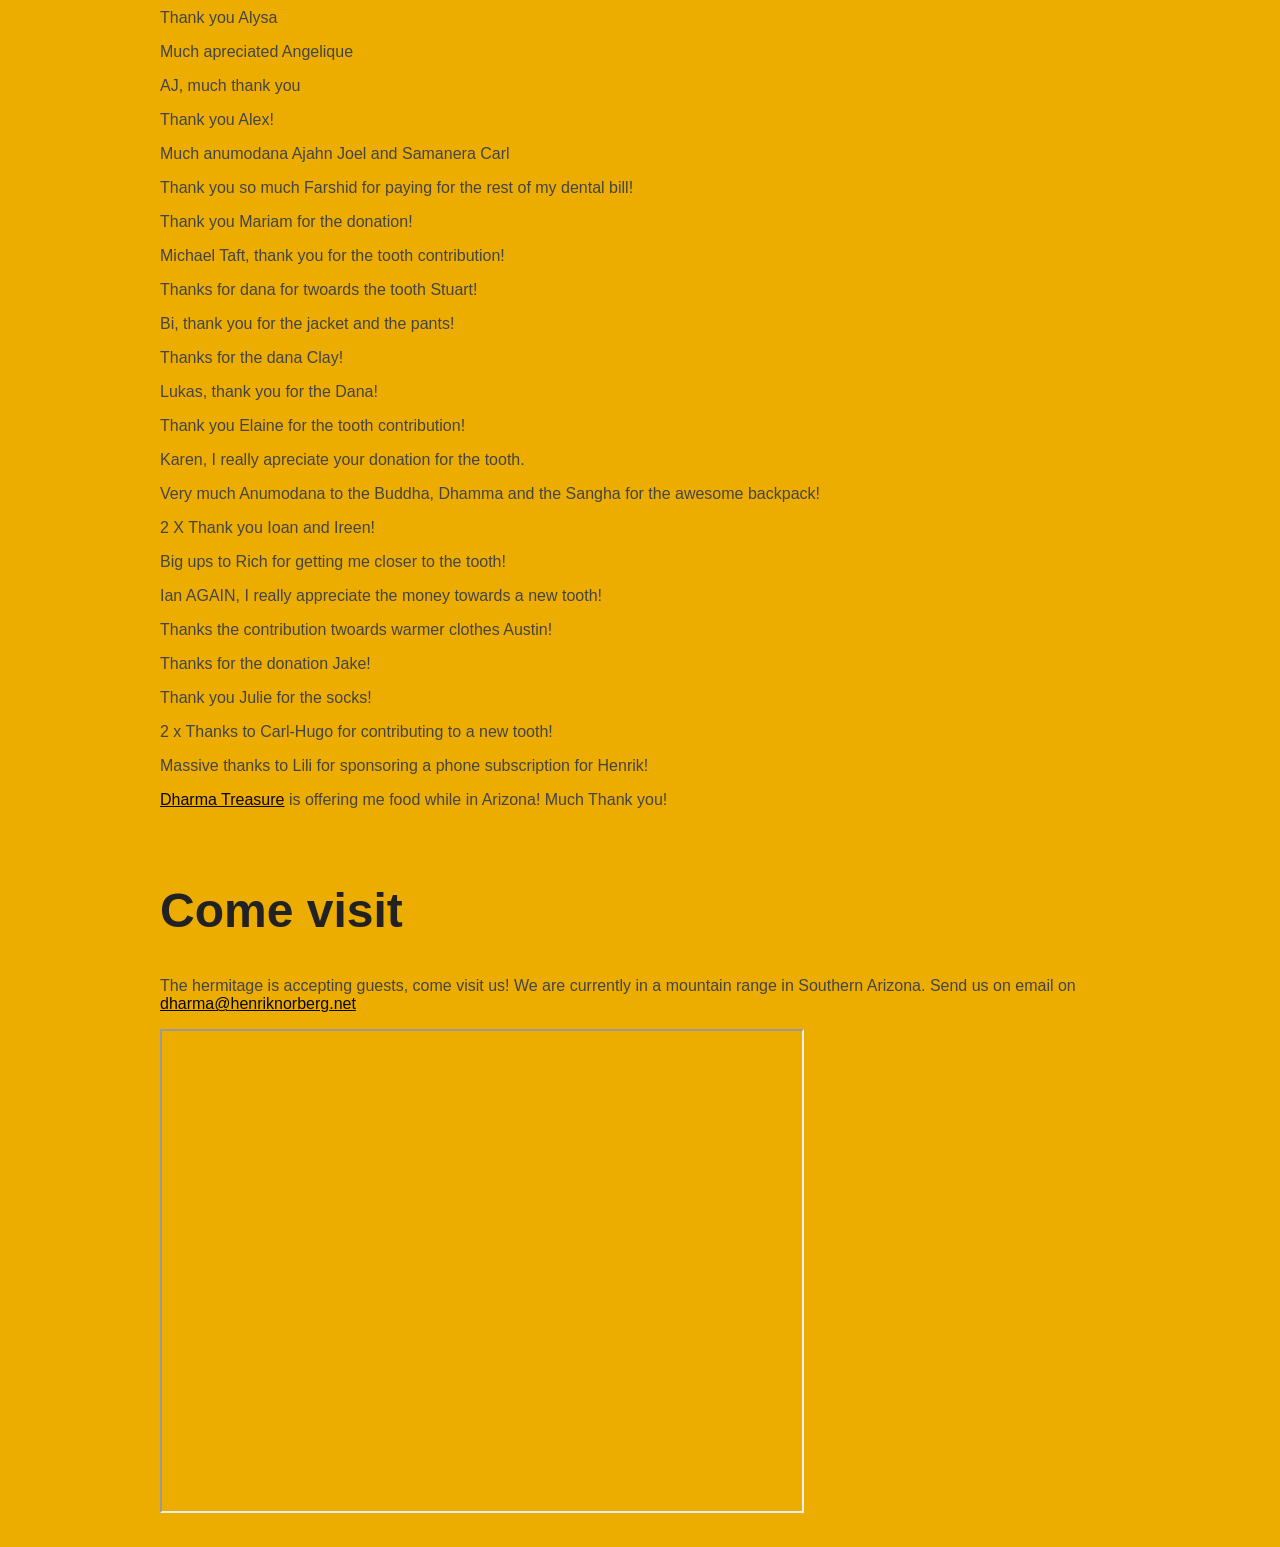
==== commit 89d5947c: "tyles" ====
--- a/index.html
+++ b/index.html
@@ -63,7 +63,7 @@
     <!-- Replace 'logo.png' with your actual logo image file -->
     <img src="arannaLogo.png" alt="Aranna Gato Hermitage Logo" class="hero-logo" />
     <h1 class="hero-title">Aranna Gato</h1>
-    <p class="hero-subtitle">-a wandering Hermitage</p>
+    <p class="hero-subtitle">-a wandering hermitage</p>
   </div>
 </header>
  
--- a/style.css
+++ b/style.css
@@ -35,11 +35,11 @@
 /* Semi-transparent dark overlay for high contrast */
 .hero-overlay {
   position: absolute;
-  top: 0;
+  top: -10;
   left: 0;
   width: 100%;
   height: 100%;
-  background: rgba(0, 0, 0, 0.4);
+  background: rgba(0, 0, 0, 0.2);
   /* Adjust opacity between 0.2 and 0.6 */
   z-index: 1;
 }
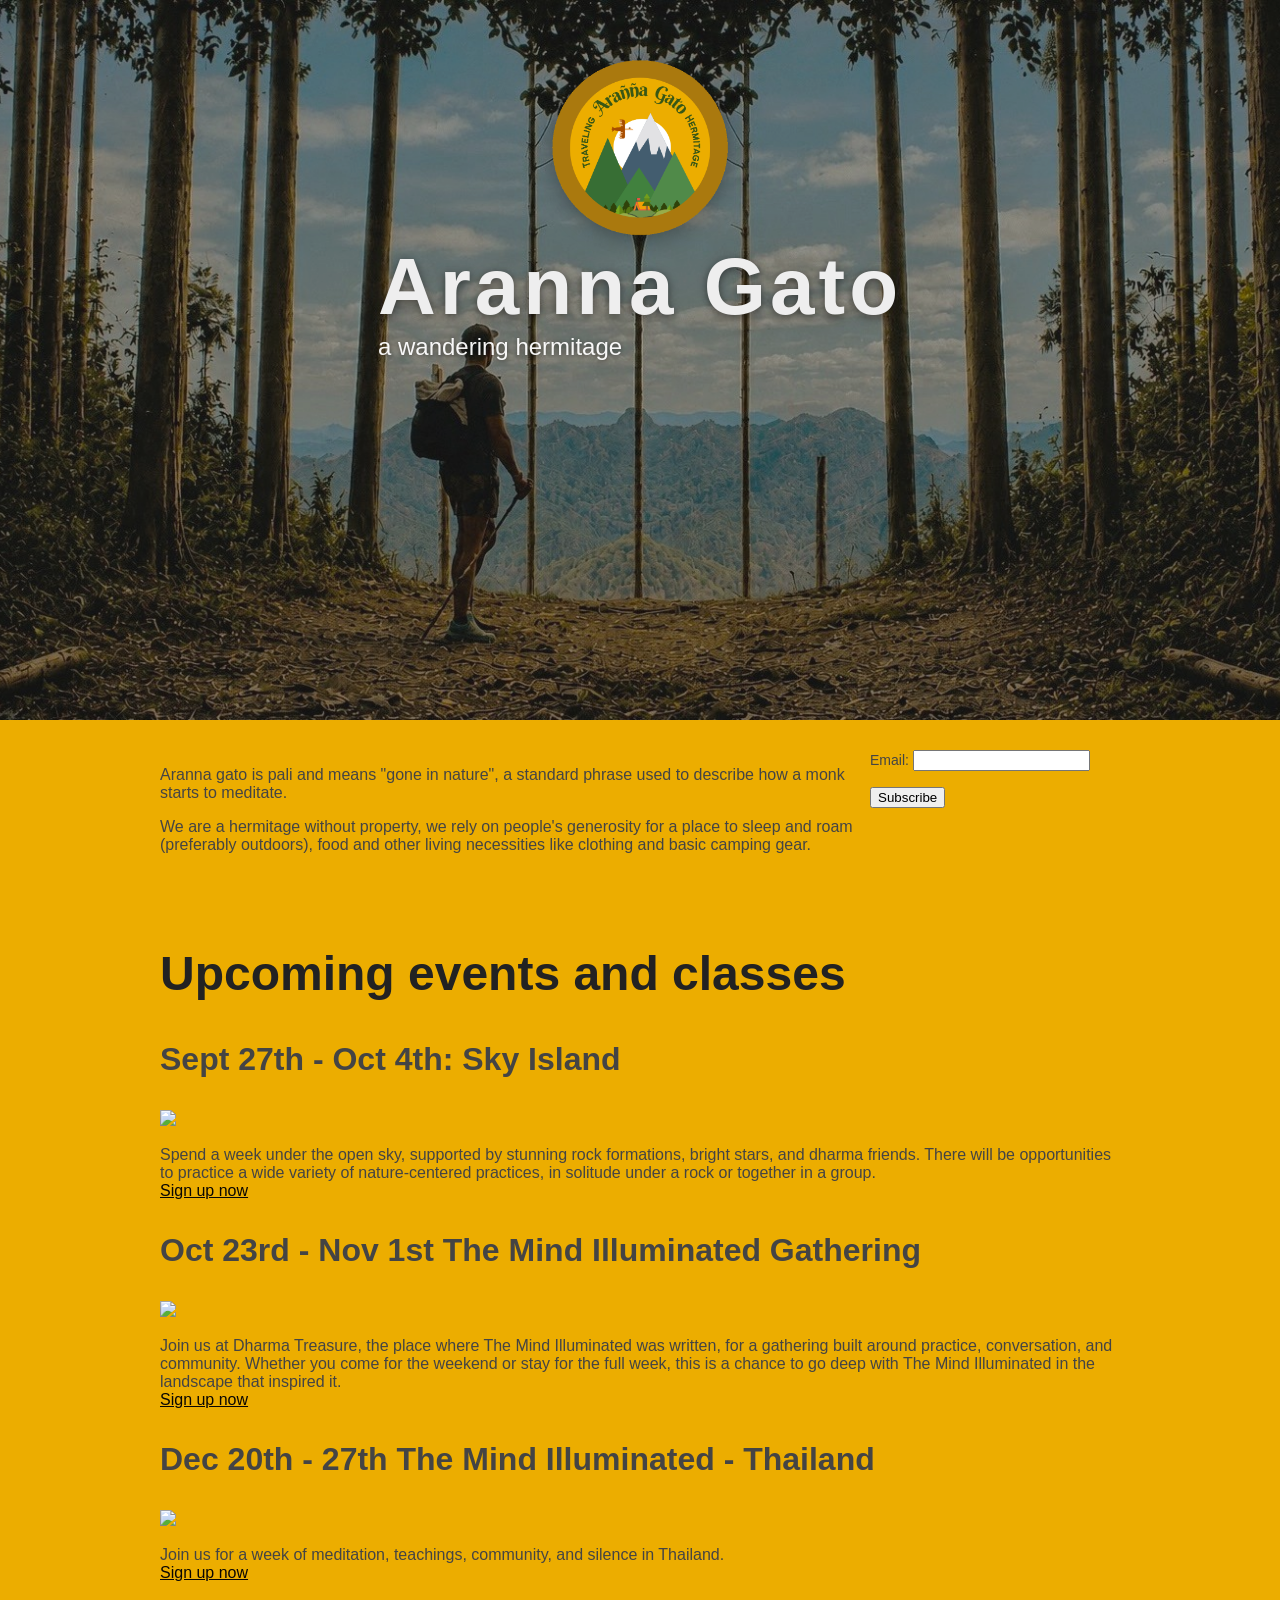
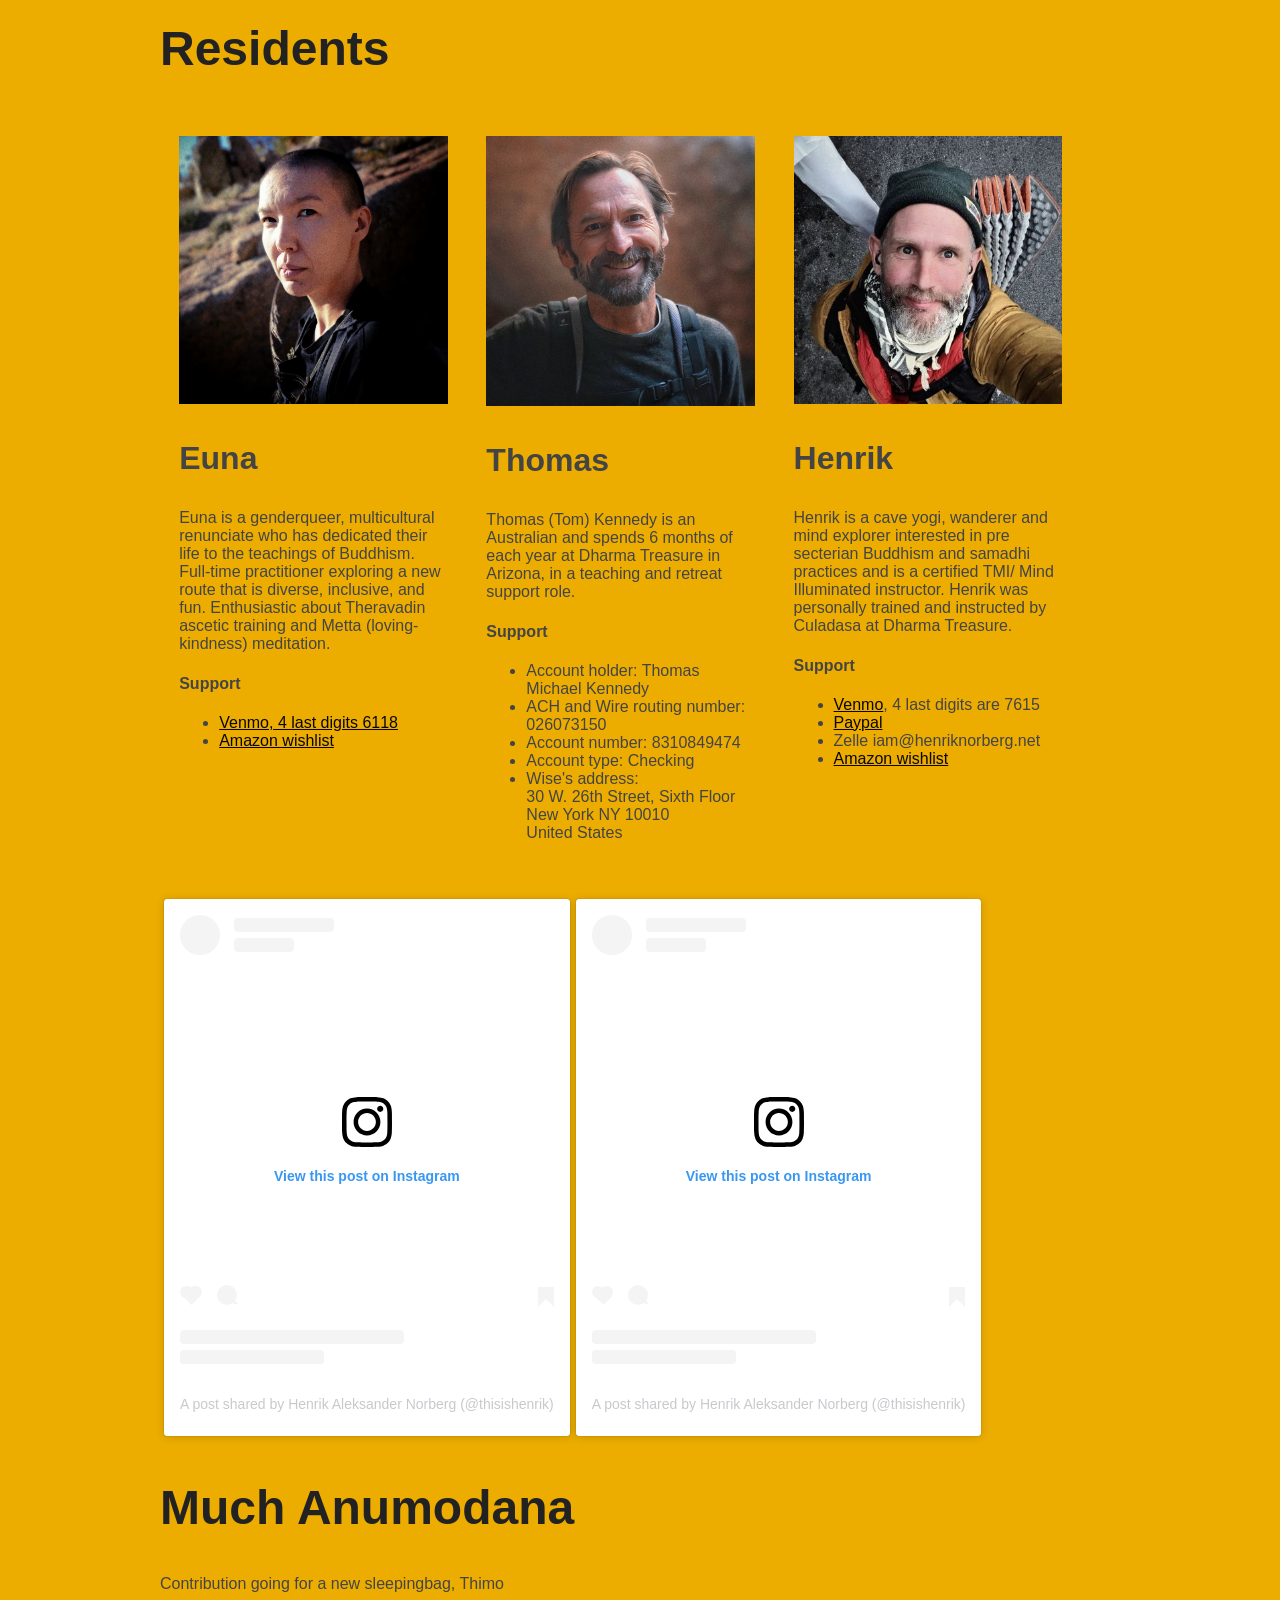
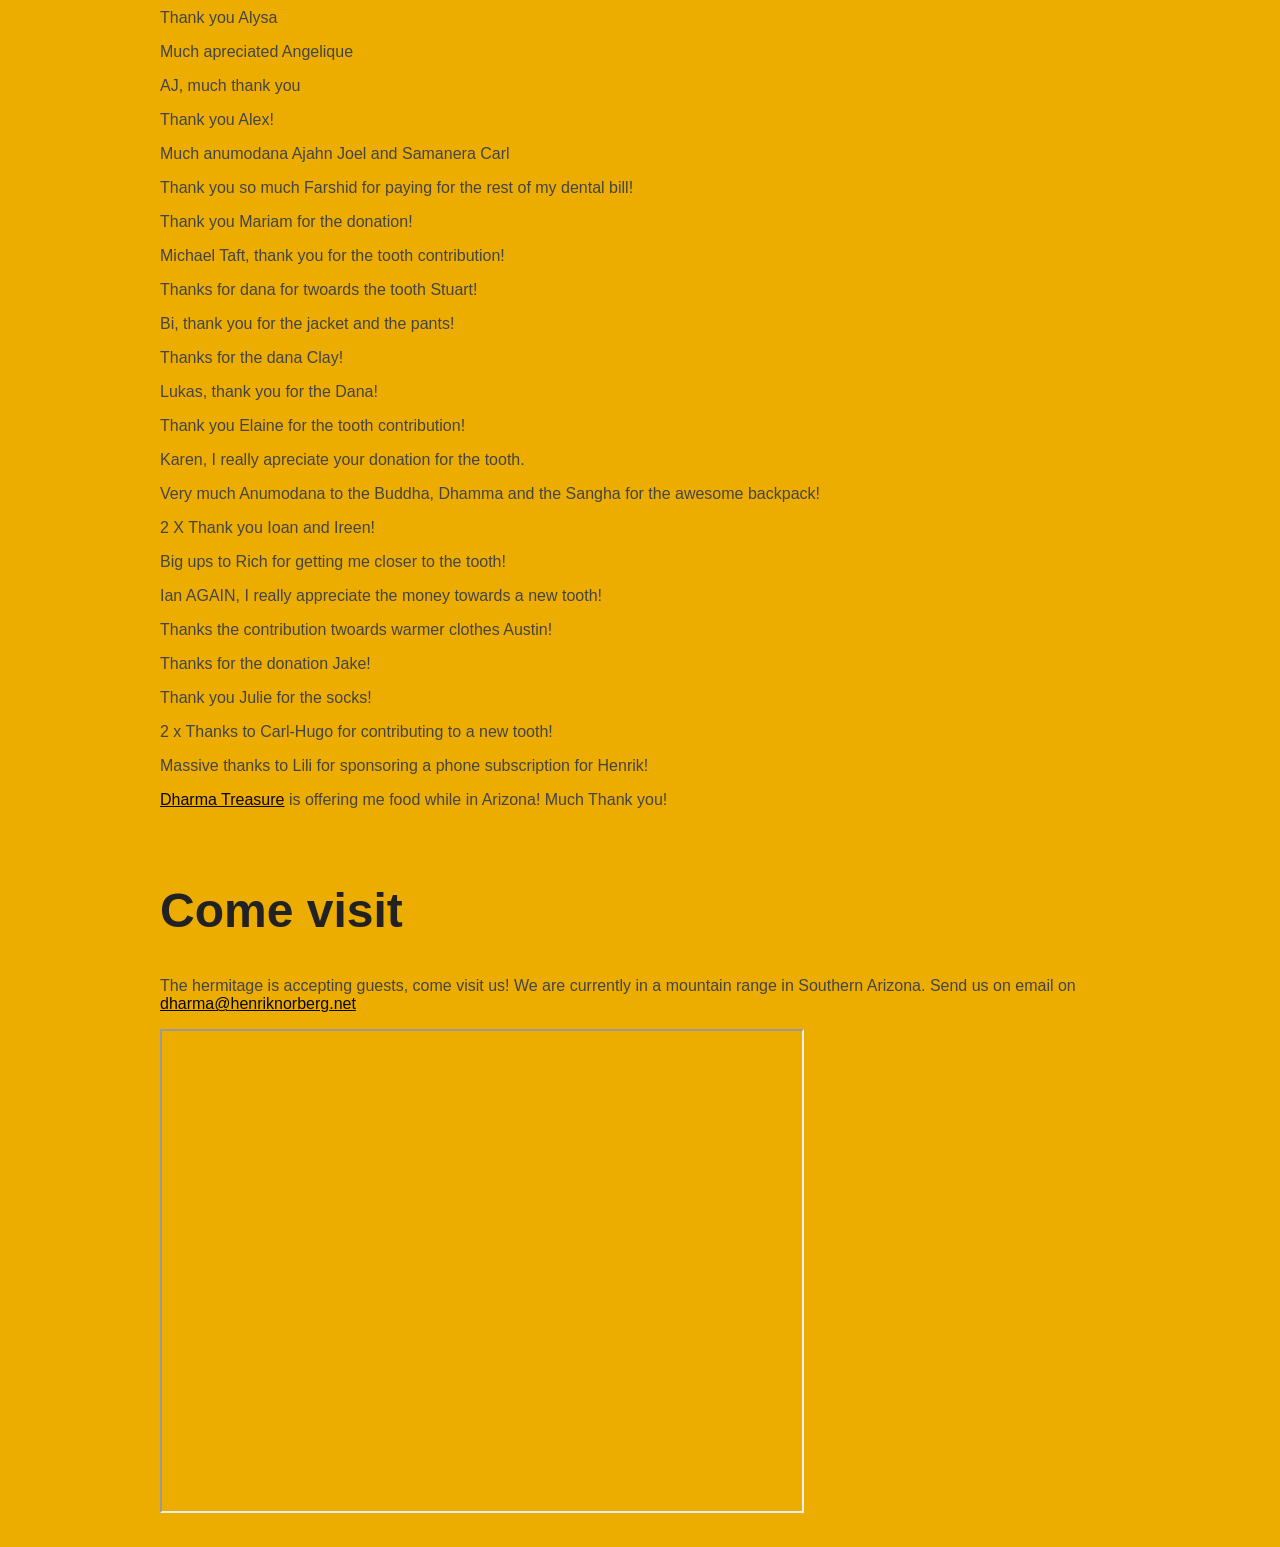
==== commit 07981205: "tyles" ====
--- a/index.html
+++ b/index.html
@@ -63,7 +63,7 @@
     <!-- Replace 'logo.png' with your actual logo image file -->
     <img src="arannaLogo.png" alt="Aranna Gato Hermitage Logo" class="hero-logo" />
     <h1 class="hero-title">Aranna Gato</h1>
-    <p class="hero-subtitle">-a wandering hermitage</p>
+    <p class="hero-subtitle">a wandering hermitage</p>
   </div>
 </header>
  
--- a/style.css
+++ b/style.css
@@ -35,7 +35,7 @@
 /* Semi-transparent dark overlay for high contrast */
 .hero-overlay {
   position: absolute;
-  top: -10;
+  top: 0;
   left: 0;
   width: 100%;
   height: 100%;
@@ -52,30 +52,32 @@
   color: #ffffff;
   padding: 2rem 1rem;
   max-width: 800px;
+  margin-top: -300px;
 }
 
 .hero-logo {
   max-width: 180px;
   /* Adjust size based on logo aspect ratio */
   height: auto;
-  margin-bottom: 1rem;
+
   filter: drop-shadow(0px 4px 10px rgba(0, 0, 0, 0.3));
 }
 
 .hero-title {
-  font-size: 2.75rem;
+  font-size: 5rem;
   font-weight: 700;
-  margin: 0.5rem 0;
+  margin: 0 0;
   letter-spacing: 0.05em;
   color: #eee;
   text-shadow: 0px 2px 8px rgba(0, 0, 0, 0.5);
 }
 
 .hero-subtitle {
-  font-size: 1.25rem;
+  font-size: 1.5rem;
   font-weight: 300;
   margin: 0;
   opacity: 0.95;
+  float: left;
   text-shadow: 0px 1px 4px rgba(0, 0, 0, 0.5);
 }
 
@@ -269,7 +271,7 @@
 }
 
 h1 {
-  font-size: 48px;
+  font-size: 64px;
 }
 
 h2 {
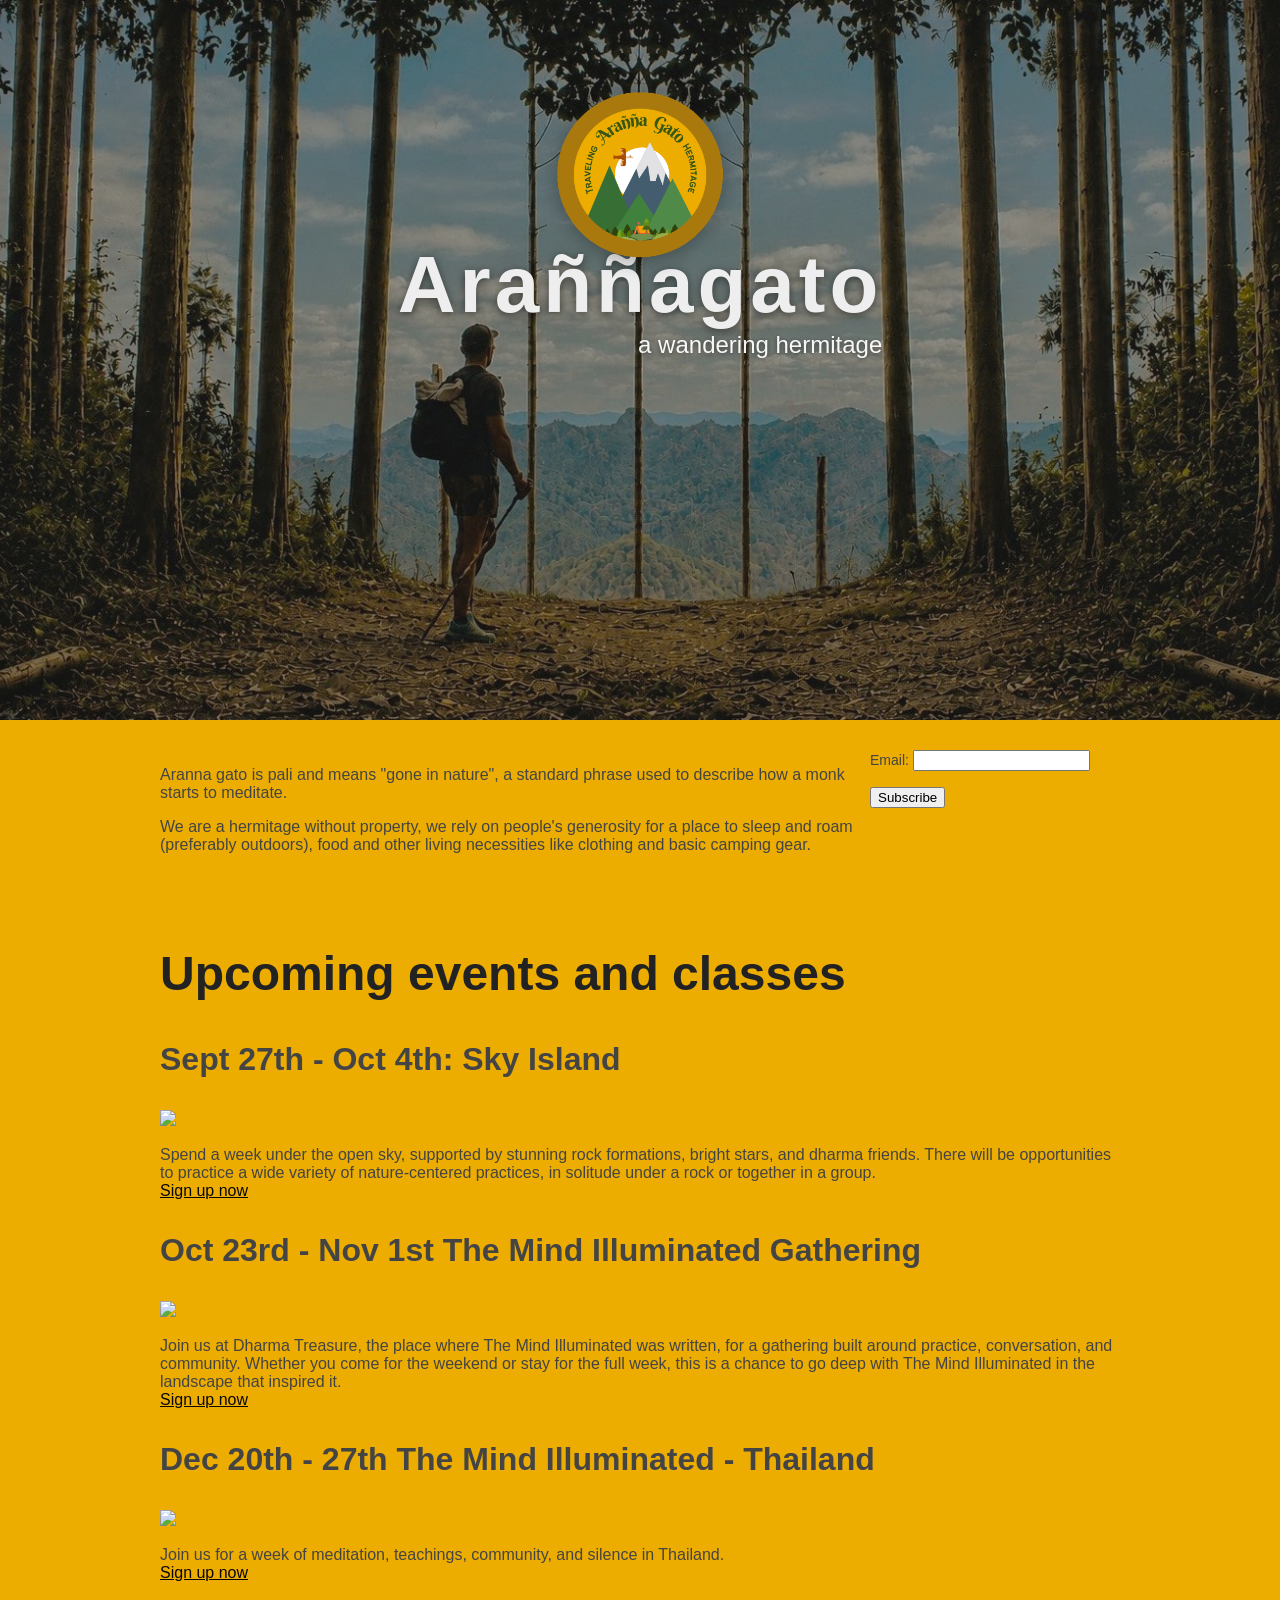
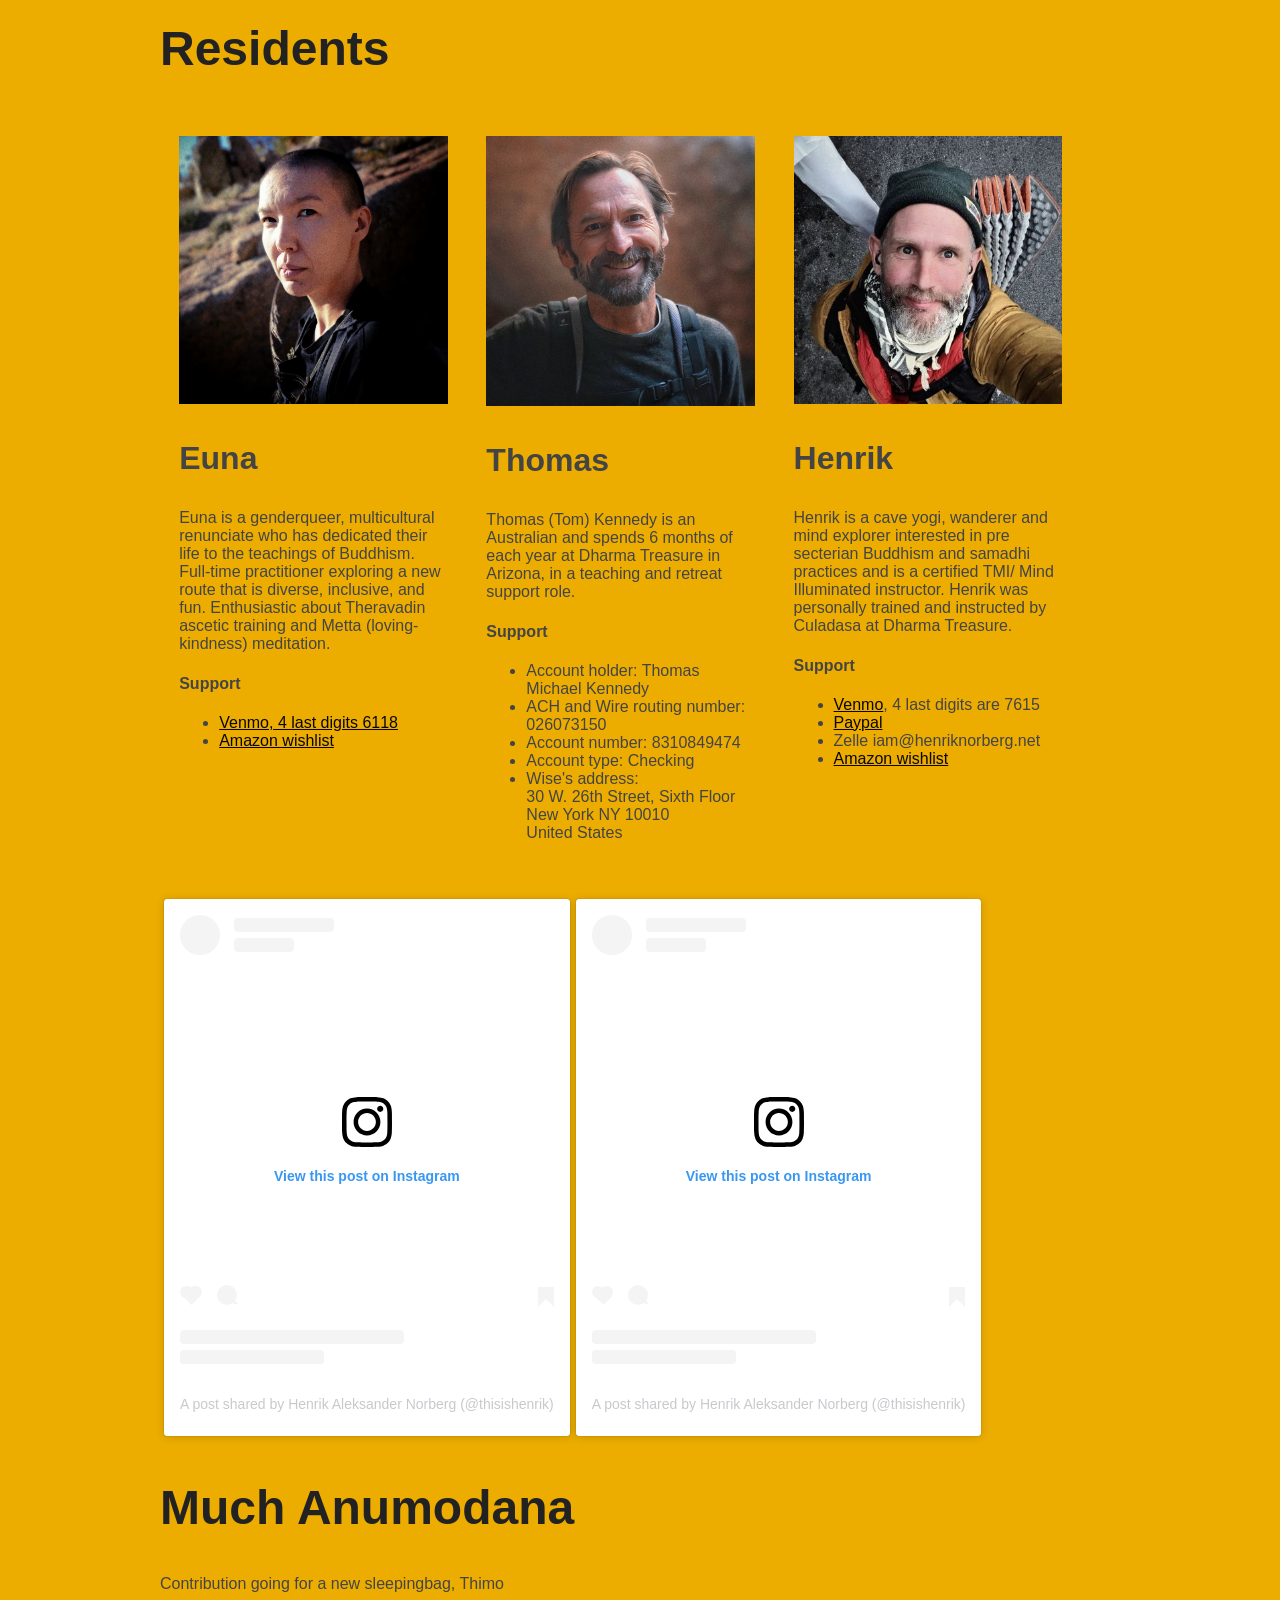
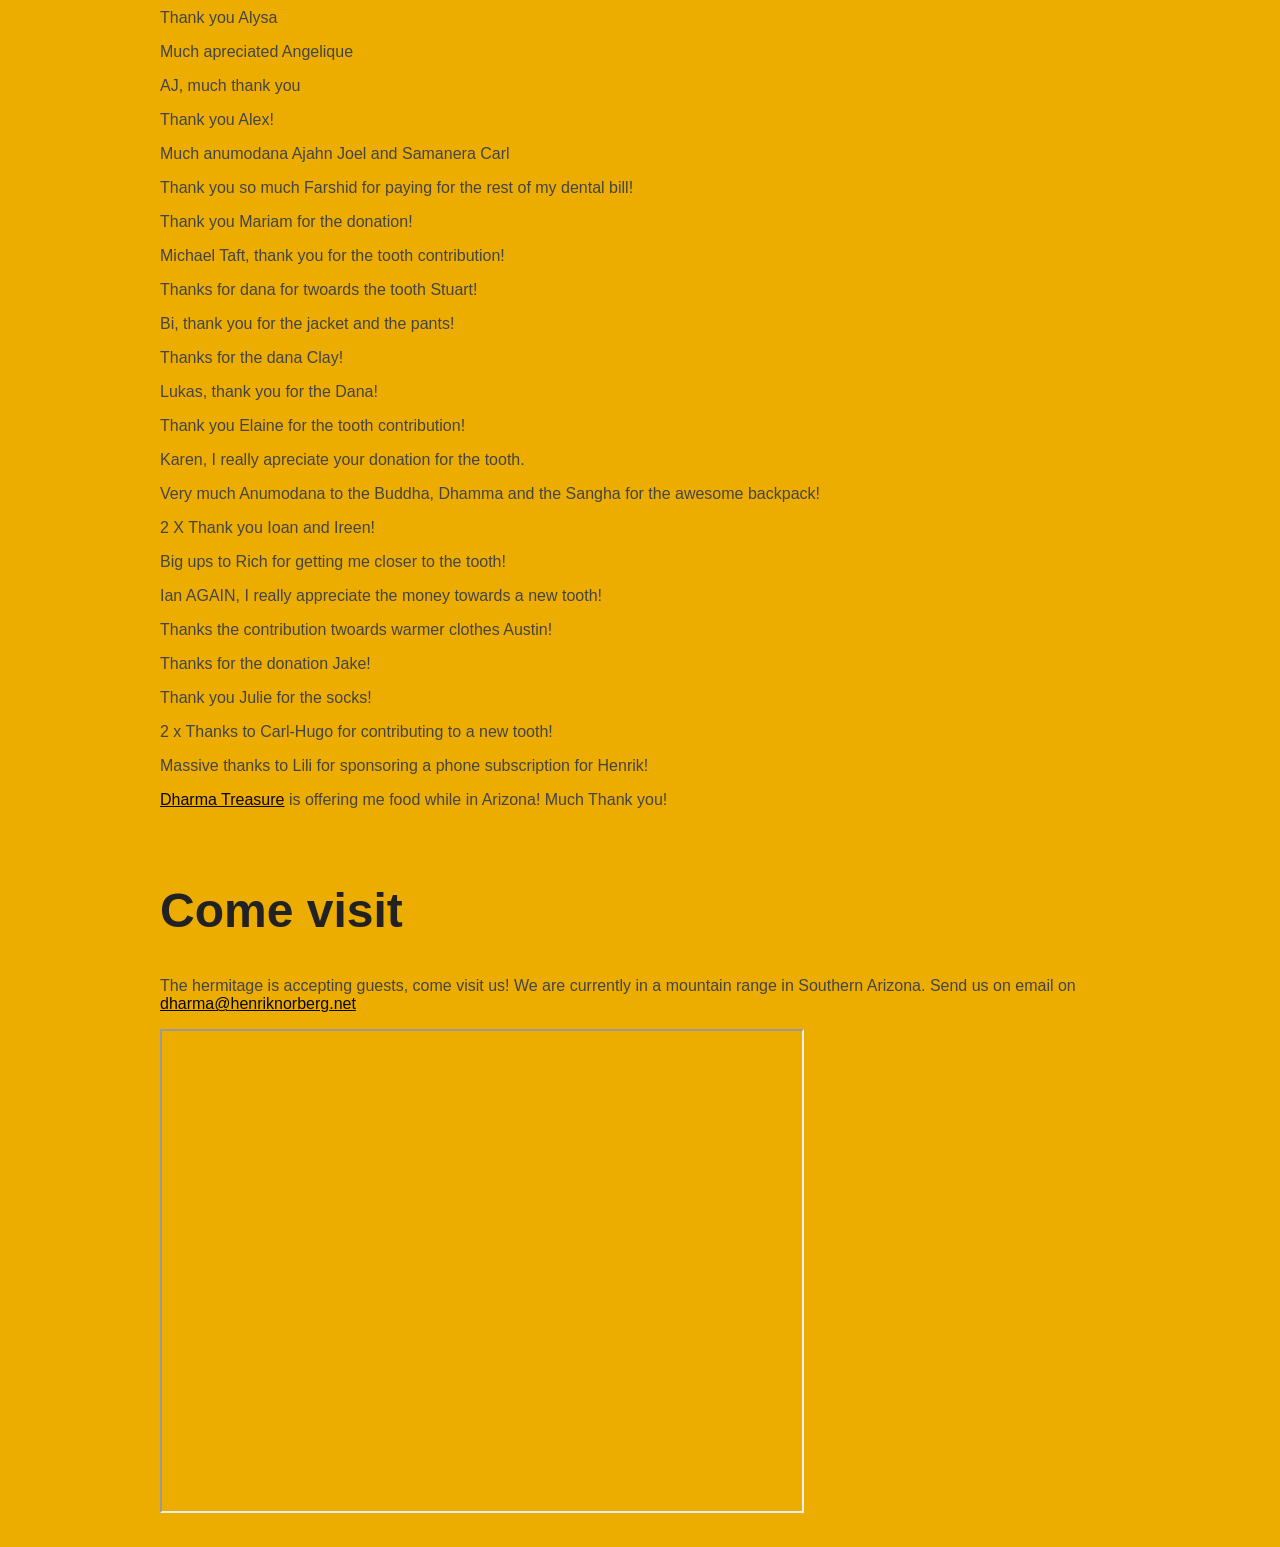
==== commit 4c0844f1: "tyles" ====
--- a/index.html
+++ b/index.html
@@ -62,7 +62,7 @@
   <div class="hero-content">
     <!-- Replace 'logo.png' with your actual logo image file -->
     <img src="arannaLogo.png" alt="Aranna Gato Hermitage Logo" class="hero-logo" />
-    <h1 class="hero-title">Aranna Gato</h1>
+    <h1 class="hero-title">Araññagato</h1>
     <p class="hero-subtitle">a wandering hermitage</p>
   </div>
 </header>
--- a/style.css
+++ b/style.css
@@ -56,10 +56,11 @@
 }
 
 .hero-logo {
-  max-width: 180px;
+  max-width: 170px;
   /* Adjust size based on logo aspect ratio */
   height: auto;
-
+  margin-top: 30px;
+  margin-bottom: -24px;
   filter: drop-shadow(0px 4px 10px rgba(0, 0, 0, 0.3));
 }
 
@@ -77,7 +78,7 @@
   font-weight: 300;
   margin: 0;
   opacity: 0.95;
-  float: left;
+  float: right;
   text-shadow: 0px 1px 4px rgba(0, 0, 0, 0.5);
 }
 
